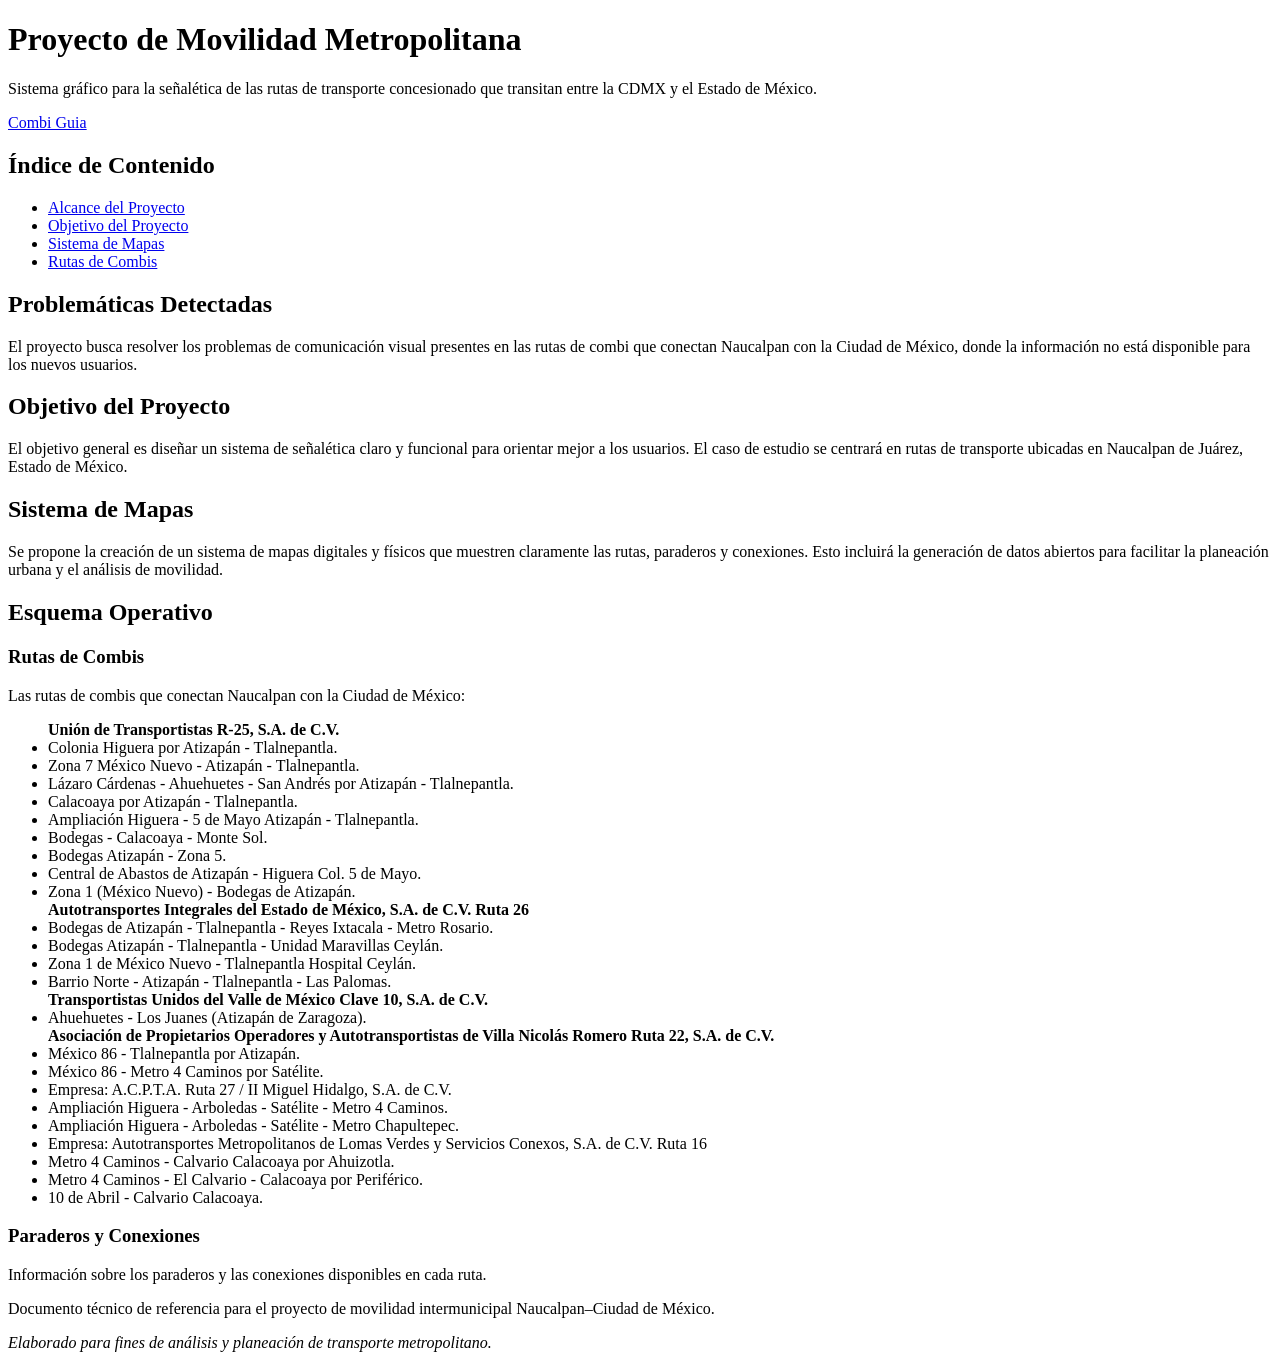
==== docs/index.html @ 599d8c14 "Refactor project documentation and update navigation - Removed old documentation file and created a " ====
<!DOCTYPE html>
<html lang="es">

<head>
    <meta charset="UTF-8">
    <title>Documentación del Proyecto de Movilidad CDMX - Rutas de Combis Naucalpan–Metro CDMX</title>
    <meta name="description"
        content="Documentación del proyecto de movilidad enfocado en las rutas de combis que conectan Naucalpan, Estado de México, con estaciones del Metro de la Ciudad de México.">
    <meta name="viewport" content="width=device-width, initial-scale=1.0">
    <meta charset="UTF-8">
    <meta name="viewport" content="width=device-width, initial-scale=1.0">
    <title>Movilidad CDMX - Documentación</title>
    <link rel="preconnect" href="https://fonts.googleapis.com">
    <link rel="preconnect" href="https://fonts.gstatic.com" crossorigin>
    <link
        href="https://fonts.googleapis.com/css2?family=Sansita:ital,wght@0,400;0,700;0,800;0,900;1,400;1,700;1,800;1,900&display=swap"
        rel="stylesheet">
    <link rel="preconnect" href="https://fonts.googleapis.com">
    <link rel="preconnect" href="https://fonts.gstatic.com" crossorigin>
    <link href="https://fonts.googleapis.com/css2?family=Bungee&display=swap" rel="stylesheet">
    <link rel="stylesheet" href="./css/docs.css">
</head>

<body>

    <header>
        <h1>Proyecto de Movilidad Metropolitana</h1>
        <p>
            Sistema gráfico para la señalética de las rutas de transporte concesionado 
            que transitan entre la CDMX y el Estado de México.
        </p>
            <nav>
                <a href="../index.html" class="primary-btn">Combi Guia</a>
            </nav>
    </header>


    <nav>
        <h2>Índice de Contenido</h2>
        <ul>
            <li><a href="#problemática">Alcance del Proyecto</a></li>
            <li><a href="#objetivo">Objetivo del Proyecto</a></li>
            <li><a href="#Sistema de mapas">Sistema de Mapas</a></li>
            <li><a href="#Rutas de Combis">Rutas de Combis</a></li>
        </ul>
    </nav>

    <main>

        <section id="problemática">
            <h2>Problemáticas Detectadas</h2>
            <p>El proyecto busca resolver los problemas de comunicación visual presentes en las rutas de combi 
                que conectan Naucalpan con la Ciudad de México, donde la información no está disponible para los nuevos usuarios.</p>
            
        </section>

        <article id="objetivo"> 
            <h2>Objetivo del Proyecto</h2>
            <p>El objetivo general es diseñar un sistema de señalética claro y funcional para orientar mejor a los usuarios. 
            El caso de estudio se centrará en rutas de transporte ubicadas en Naucalpan de Juárez, Estado de México.</p>
        </article>

        <article id="Sistema de mapas">
            <h2>Sistema de Mapas</h2>
            <p>
                Se propone la creación de un sistema de mapas digitales y físicos que muestren claramente las rutas, paraderos y conexiones. 
                Esto incluirá la generación de datos abiertos para facilitar la planeación urbana y el análisis de movilidad.
            </p>

        </article>

        <section id="Rutas de Combis">
            <h2>Esquema Operativo</h2>
            <article>
                <h3>Rutas de Combis</h3>
                <p>
                    Las rutas de combis que conectan Naucalpan con la Ciudad de México:
                </p>
                <ul>
                    <b>Unión de Transportistas R-25, S.A. de C.V.</b>
                    <li>Colonia Higuera por Atizapán - Tlalnepantla.</li>
                    <li>Zona 7 México Nuevo - Atizapán - Tlalnepantla.</li>
                    <li>Lázaro Cárdenas - Ahuehuetes - San Andrés por Atizapán - Tlalnepantla.</li>
                    <li>Calacoaya por Atizapán - Tlalnepantla.</li>
                    <li>Ampliación Higuera - 5 de Mayo Atizapán - Tlalnepantla.</li>
                    <li>Bodegas - Calacoaya - Monte Sol.</li>
                    <li>Bodegas Atizapán - Zona 5.</li>
                    <li>Central de Abastos de Atizapán - Higuera Col. 5 de Mayo.</li>
                    <li>Zona 1 (México Nuevo) - Bodegas de Atizapán.</li>
                    <b>Autotransportes Integrales del Estado de México, S.A. de C.V. Ruta 26</b>
                    <li>Bodegas de Atizapán - Tlalnepantla - Reyes Ixtacala - Metro Rosario.</li>
                    <li>Bodegas Atizapán - Tlalnepantla - Unidad Maravillas Ceylán.</li>
                    <li>Zona 1 de México Nuevo - Tlalnepantla Hospital Ceylán.</li>
                    <li>Barrio Norte - Atizapán - Tlalnepantla - Las Palomas.</li>
                    <b>Transportistas Unidos del Valle de México Clave 10, S.A. de C.V.</b>
                    <li>Ahuehuetes - Los Juanes (Atizapán de Zaragoza).</li>
                    <b>Asociación de Propietarios Operadores y Autotransportistas de Villa Nicolás Romero Ruta 22, S.A. de C.V.</b>
                    <li>México 86 - Tlalnepantla por Atizapán.</li>
                    <li>México 86 - Metro 4 Caminos por Satélite.</li>
                    <li>Empresa: A.C.P.T.A. Ruta 27 / II Miguel Hidalgo, S.A. de C.V.</li>
                    <li>Ampliación Higuera - Arboledas - Satélite - Metro 4 Caminos.</li>
                    <li>Ampliación Higuera - Arboledas - Satélite - Metro Chapultepec.</li>
                    <li>Empresa: Autotransportes Metropolitanos de Lomas Verdes y Servicios Conexos, S.A. de C.V. Ruta 16</li>
                    <li>Metro 4 Caminos - Calvario Calacoaya por Ahuizotla.</li>
                    <li>Metro 4 Caminos - El Calvario - Calacoaya por Periférico.</li>
                    <li>10 de Abril - Calvario Calacoaya.</li>
                </ul>
            </article>
            <article>
                <h3>Paraderos y Conexiones</h3>
                <p>
                    Información sobre los paraderos y las conexiones disponibles en cada ruta.
                </p>
            </article>
        </section>
    </main>

    <footer>
        <p>
            Documento técnico de referencia para el proyecto de movilidad intermunicipal
            Naucalpan–Ciudad de México.
        </p>
        <address>
            Elaborado para fines de análisis y planeación de transporte metropolitano.
        </address>
    </footer>

</body>

</html>
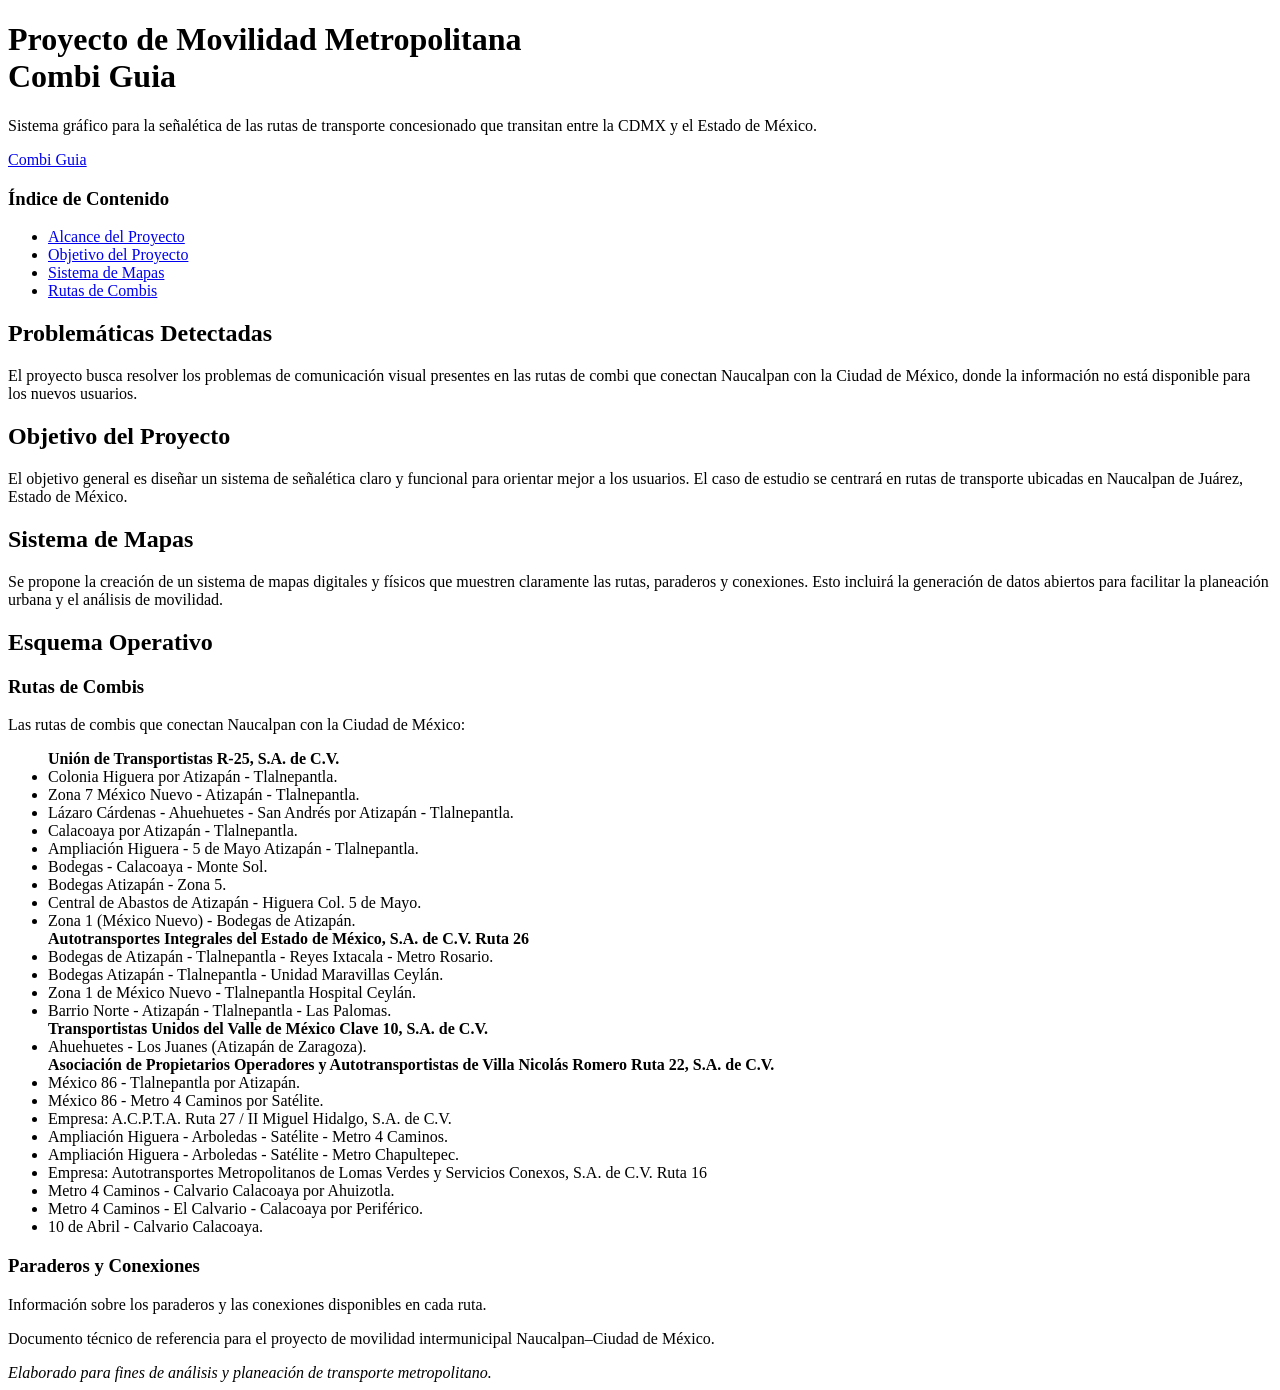
==== commit 064510d9: "Refactor styles and update route data - Changed text color variable from --text-color to --title-col" ====
--- a/docs/index.html
+++ b/docs/index.html
@@ -24,7 +24,8 @@
 <body>
 
     <header>
-        <h1>Proyecto de Movilidad Metropolitana</h1>
+        <h1>Proyecto de Movilidad Metropolitana <br>Combi Guia </h1>
+        <H2></H2>
         <p>
             Sistema gráfico para la señalética de las rutas de transporte concesionado 
             que transitan entre la CDMX y el Estado de México.
@@ -36,7 +37,7 @@
 
 
     <nav>
-        <h2>Índice de Contenido</h2>
+        <h3>Índice de Contenido</h3>
         <ul>
             <li><a href="#problemática">Alcance del Proyecto</a></li>
             <li><a href="#objetivo">Objetivo del Proyecto</a></li>
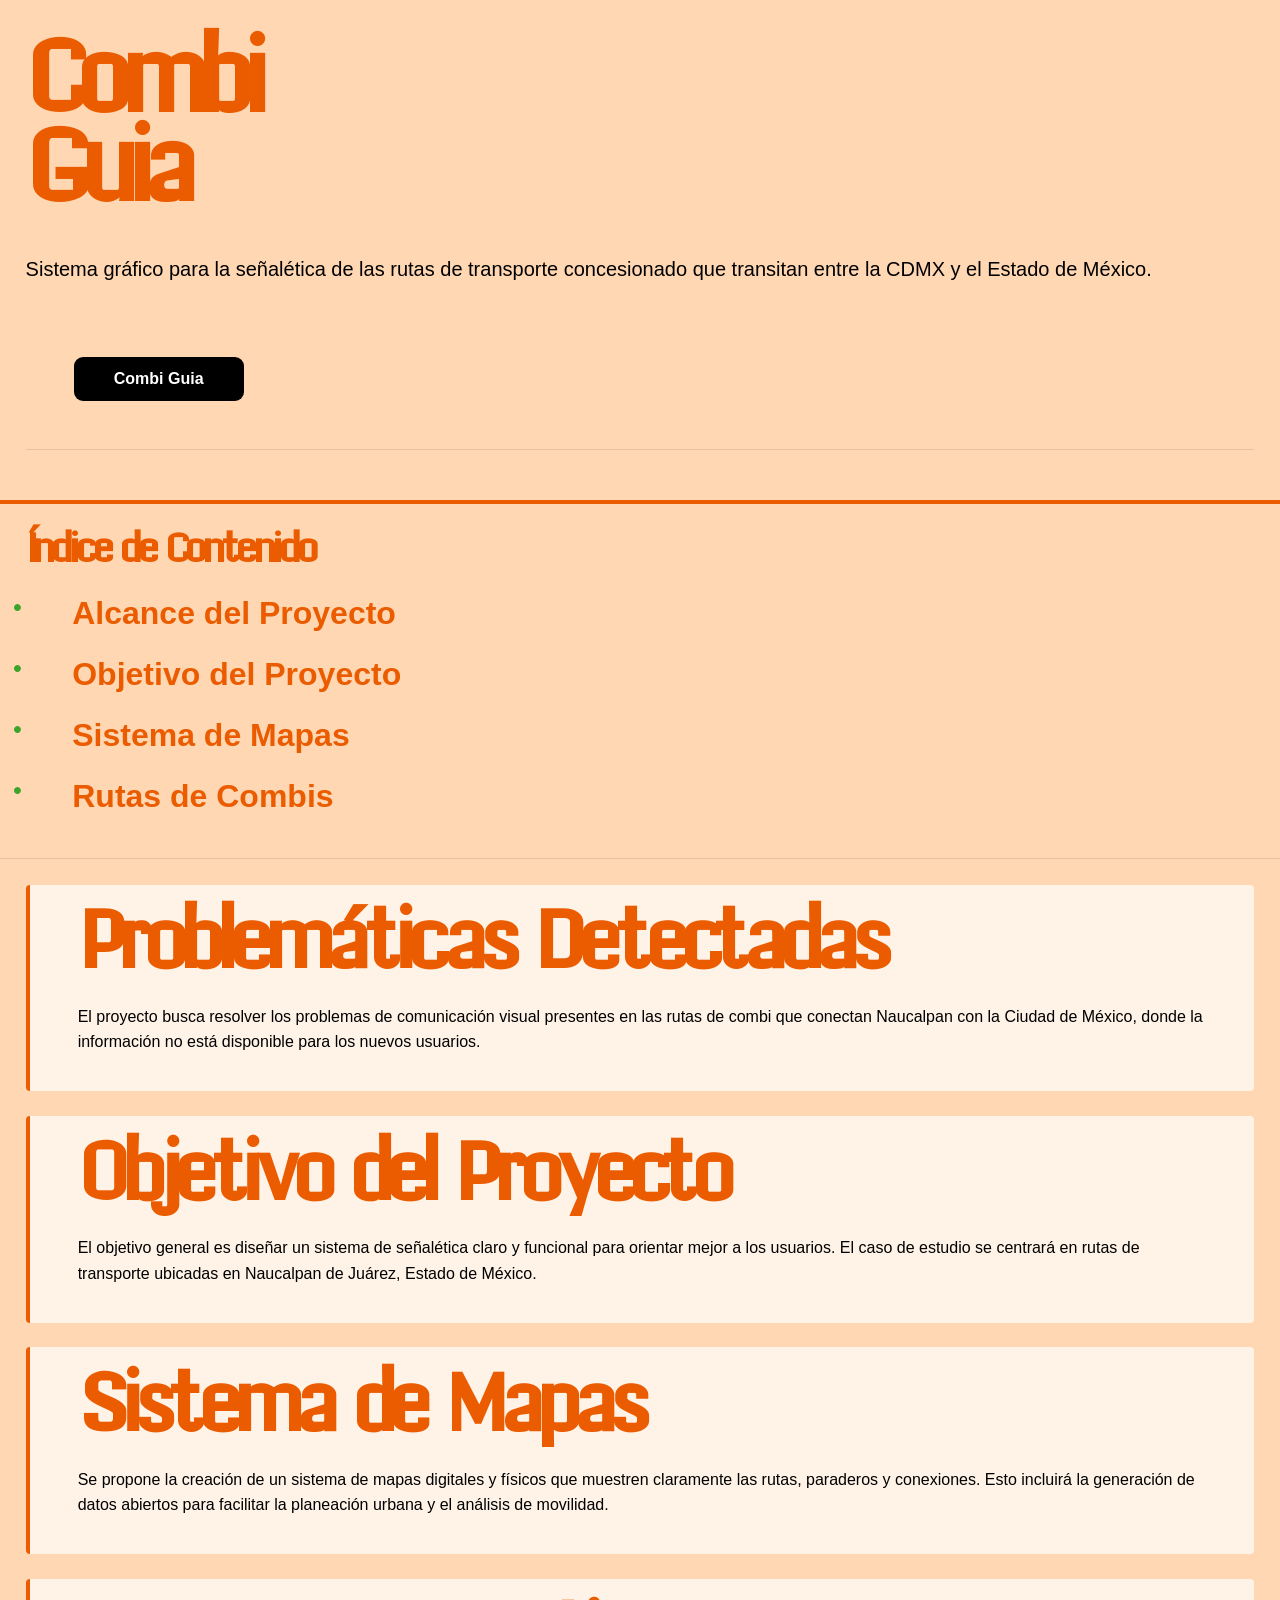
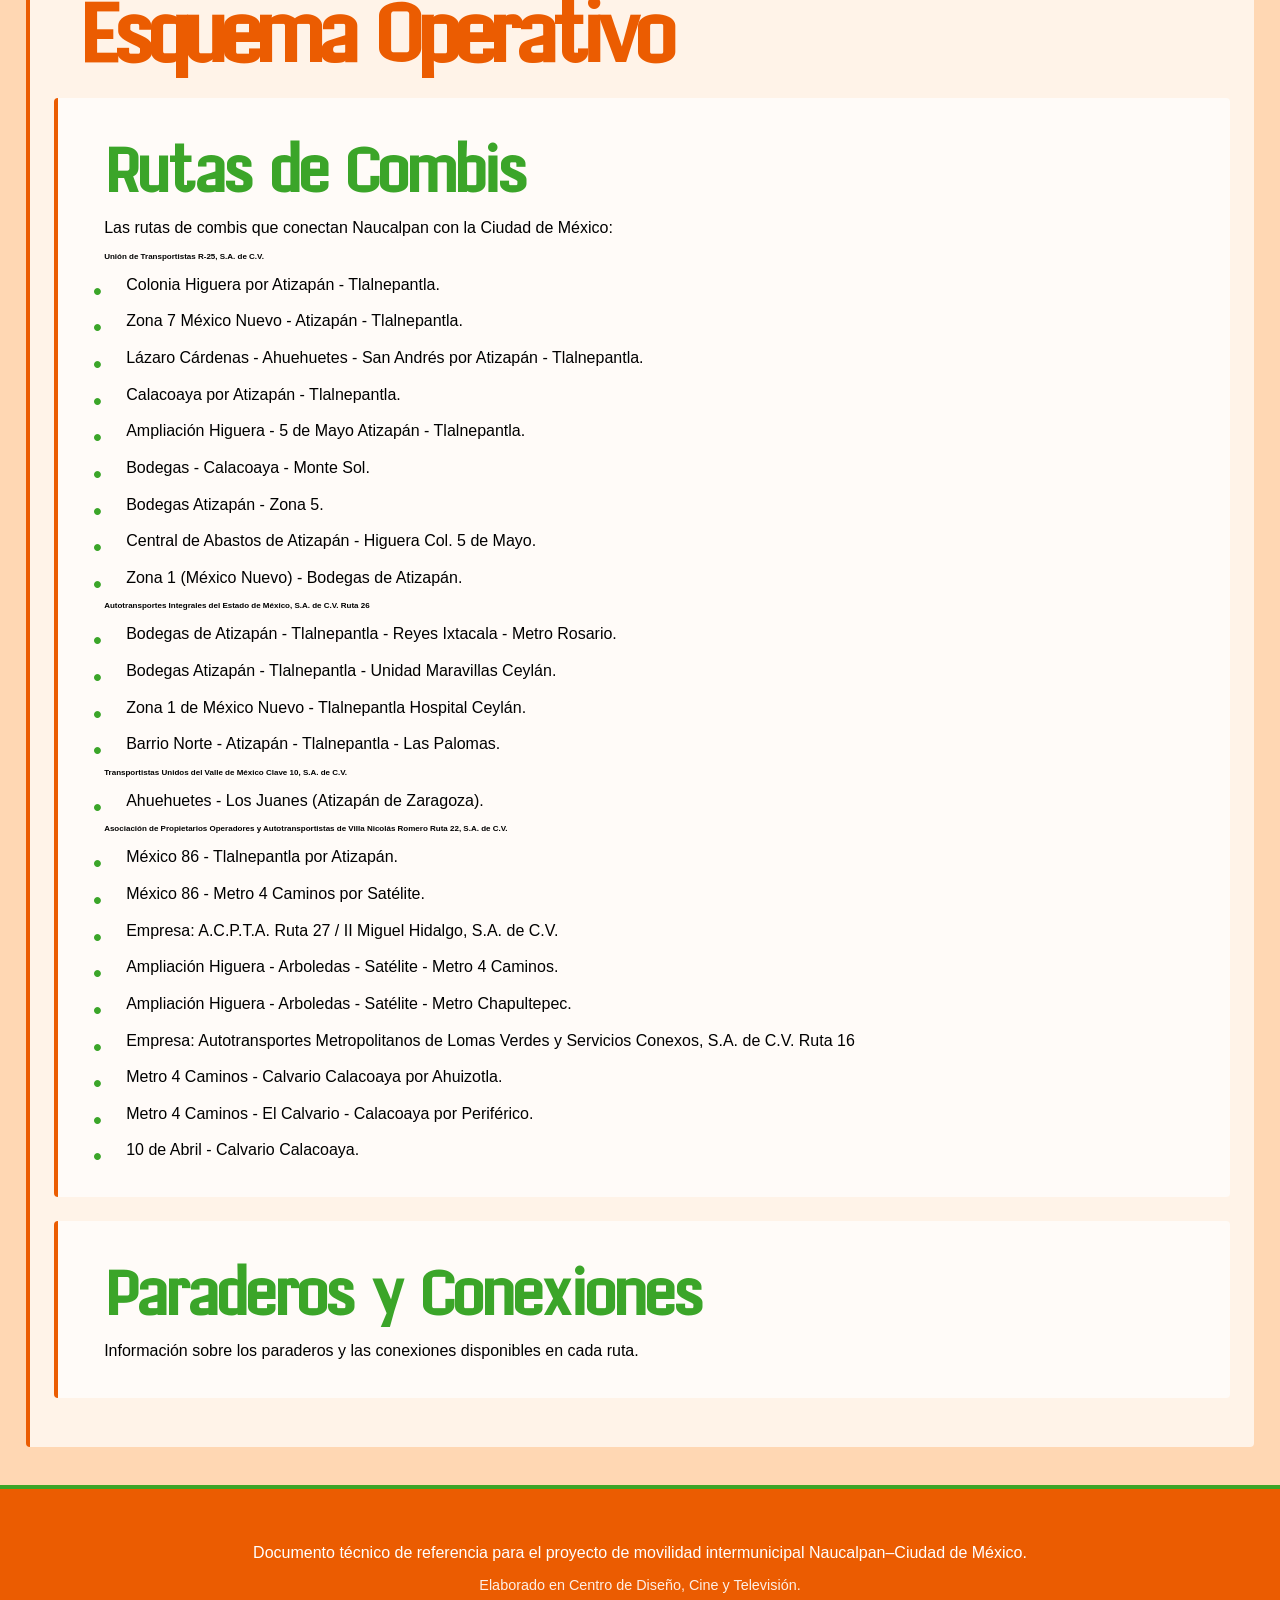
==== commit 43965e05: "fix: Update file paths in index.html and docs.css for correct resource linking" ====
--- a/docs/index.html
+++ b/docs/index.html
@@ -18,13 +18,13 @@
     <link rel="preconnect" href="https://fonts.googleapis.com">
     <link rel="preconnect" href="https://fonts.gstatic.com" crossorigin>
     <link href="https://fonts.googleapis.com/css2?family=Bungee&display=swap" rel="stylesheet">
-    <link rel="stylesheet" href="./css/docs.css">
+    <link rel="stylesheet" href="../css/docs.css">
 </head>
 
 <body>
 
     <header>
-        <h1>Proyecto de Movilidad Metropolitana <br>Combi Guia </h1>
+        <h1> Combi Guia </h1>
         <H2></H2>
         <p>
             Sistema gráfico para la señalética de las rutas de transporte concesionado 
@@ -122,7 +122,7 @@
             Naucalpan–Ciudad de México.
         </p>
         <address>
-            Elaborado para fines de análisis y planeación de transporte metropolitano.
+            Elaborado en Centro de Diseño, Cine y Televisión.
         </address>
     </footer>
 
--- a/css/docs.css
+++ b/css/docs.css
@@ -0,0 +1,250 @@
+@font-face {
+    font-family: 'Combi Sans';
+    src: url('../css/CombiSans-Regular.woff2') format('woff2'),
+        url('../css/CombiSans-Regular.woff') format('woff');
+    font-weight: normal;
+    font-style: normal;
+    font-display: swap;
+}
+
+:root {
+    --text-color: rgb(0, 0, 0);
+    --accent-color: rgb(59, 165, 41);
+    --background-color: rgb(255, 215, 179);
+    --title-color: rgb(235, 92, 1);
+    --tittle-font: 'Combi Sans', sans-serif;
+    --body-font: "Helvetica Neue", Helvetica, Arial, sans-serif;
+    --sidebar-bg: rgb(255, 255, 255);
+}
+
+*, *::before, *::after {
+    box-sizing: border-box;
+}
+
+html {
+    font-size: 50%;
+    scroll-behavior: smooth;
+    background-color: var(--background-color);
+    margin: 0;
+    padding: 0;
+}
+
+body {
+    margin: 0;
+    padding: 0;
+    font-family: var(--body-font);
+    color: var(--text-color);
+}
+
+/* Headings */
+h1 {
+    margin: 2% 0 0 2%;
+    color: var(--title-color);
+    font-family: var(--tittle-font);
+    font-size: 100px;
+    font-style: normal;
+    font-weight: 700;
+    line-height: 89%;
+    letter-spacing: -10.4px;
+    display: block;
+    width: min-content;
+}
+
+h2 {
+    color: var(--title-color);
+    font-family: var(--tittle-font);
+    font-size: 80px;
+    font-weight: 700;
+    line-height: 89%;
+    letter-spacing: -8px;
+    margin: 3% 0 2% 2%;
+}
+
+h3 {
+    color: var(--title-color);
+    font-family: var(--tittle-font);
+    font-size: 60px;
+    font-weight: 700;
+    line-height: 100%;
+    letter-spacing: -4px;
+    margin: 2% 0 1% 2%;
+}
+
+h4, h5, h6 {
+    color: var(--title-color);
+    font-family: var(--tittle-font);
+    font-weight: 700;
+    margin: 1.5% 0 1% 2%;
+}
+
+p, li {
+    font-family: var(--body-font);
+    font-size: 2em;
+    line-height: 1.6;
+    margin: 1% 2%;
+    color: var(--text-color);
+}
+
+/* Botón Primario */
+.primary-btn {
+    background-color: rgb(0, 0, 0);
+    color: rgb(255, 255, 255);
+    padding: 0.8em 2.5em;
+    border-radius: 9px;
+    text-decoration: none;
+    font-family: var(--body-font);
+    font-weight: bold;
+    font-size: 2em;
+    display: inline-block;
+    transition: color 0.3s ease;
+    margin: 2% 0 2% 2%;
+    border: none;
+    cursor: pointer;
+}
+
+.primary-btn:hover {
+    color: var(--title-color);
+}
+
+/* Header */
+header {
+    background-color: var(--background-color);
+    padding: 2% 2%;
+    border-bottom: 4px solid var(--title-color);
+}
+
+header h1 {
+    margin: 1% 0 1% 0;
+}
+
+header p {
+    font-size: 2.5em;
+    margin: 1% 0;
+    color: var(--text-color);
+}
+
+header nav {
+    display: flex;
+    gap: 2%;
+    margin-top: 2%;
+}
+
+/* Navigation */
+nav {
+   
+    padding: 2% 2%;
+    border-bottom: 1px solid rgba(0, 0, 0, 0.1);
+    margin-bottom: 2%;
+}
+
+nav h3 {
+    margin: 0 0 1.5% 0;
+    font-size: 40px;
+}
+
+nav ul {
+    list-style: none;
+    padding: 0;
+    margin: 0;
+}
+
+nav ul li {
+    margin: 0.8% 0;
+}
+
+nav ul li a {
+    color: var(--title-color);
+    text-decoration: none;
+    font-family: var(--body-font);
+    font-size: 2em;
+    font-weight: 600;
+    transition: color 0.3s ease;
+    border-left: 4px solid transparent;
+    padding-left: 1.5%;
+    display: block;
+}
+
+nav ul li a:hover {
+    color: var(--accent-color);
+    border-left-color: var(--accent-color);
+}
+
+/* Main Content */
+main {
+    max-width: 100%;
+    padding: 0 2%;
+    margin-bottom: 3%;
+}
+
+section, article {
+    background-color: rgba(255, 255, 255, 0.7);
+    padding: 2% 2%;
+    margin-bottom: 2%;
+    border-left: 4px solid var(--title-color);
+    border-radius: 4px;
+}
+
+section h2, article h2 {
+    margin-top: 0;
+}
+
+section h3, article h3 {
+    color: var(--accent-color);
+    margin-top: 2%;
+    margin-bottom: 1%;
+}
+
+ul {
+    list-style: none;
+    padding-left: 2%;
+}
+
+ul li {
+    margin: 1% 0;
+    padding-left: 2%;
+    position: relative;
+}
+
+ul li::before {
+    content: "•";
+    color: var(--accent-color);
+    font-weight: bold;
+    font-size: 1.5em;
+    position: absolute;
+    left: -1%;
+}
+
+ul li b {
+    color: var(--title-color);
+    font-family: var(--tittle-font);
+    font-weight: 700;
+}
+
+/* Footer */
+footer {
+    background-color: var(--title-color);
+    color: rgb(255, 255, 255);
+    padding: 3% 2%;
+    text-align: center;
+    margin-top: 3%;
+    border-top: 4px solid var(--accent-color);
+}
+
+footer p {
+    margin: 1% 0;
+    font-size: 2em;
+    color: rgb(255, 255, 255);
+}
+
+footer address {
+    font-family: var(--body-font);
+    font-size: 1.8em;
+    color: rgba(255, 255, 255, 0.9);
+    font-style: normal;
+}
+
+#body-ul b {
+    color: var(--title-color);
+    font-family: var(--tittle-font);
+    font-size: 500em;
+}
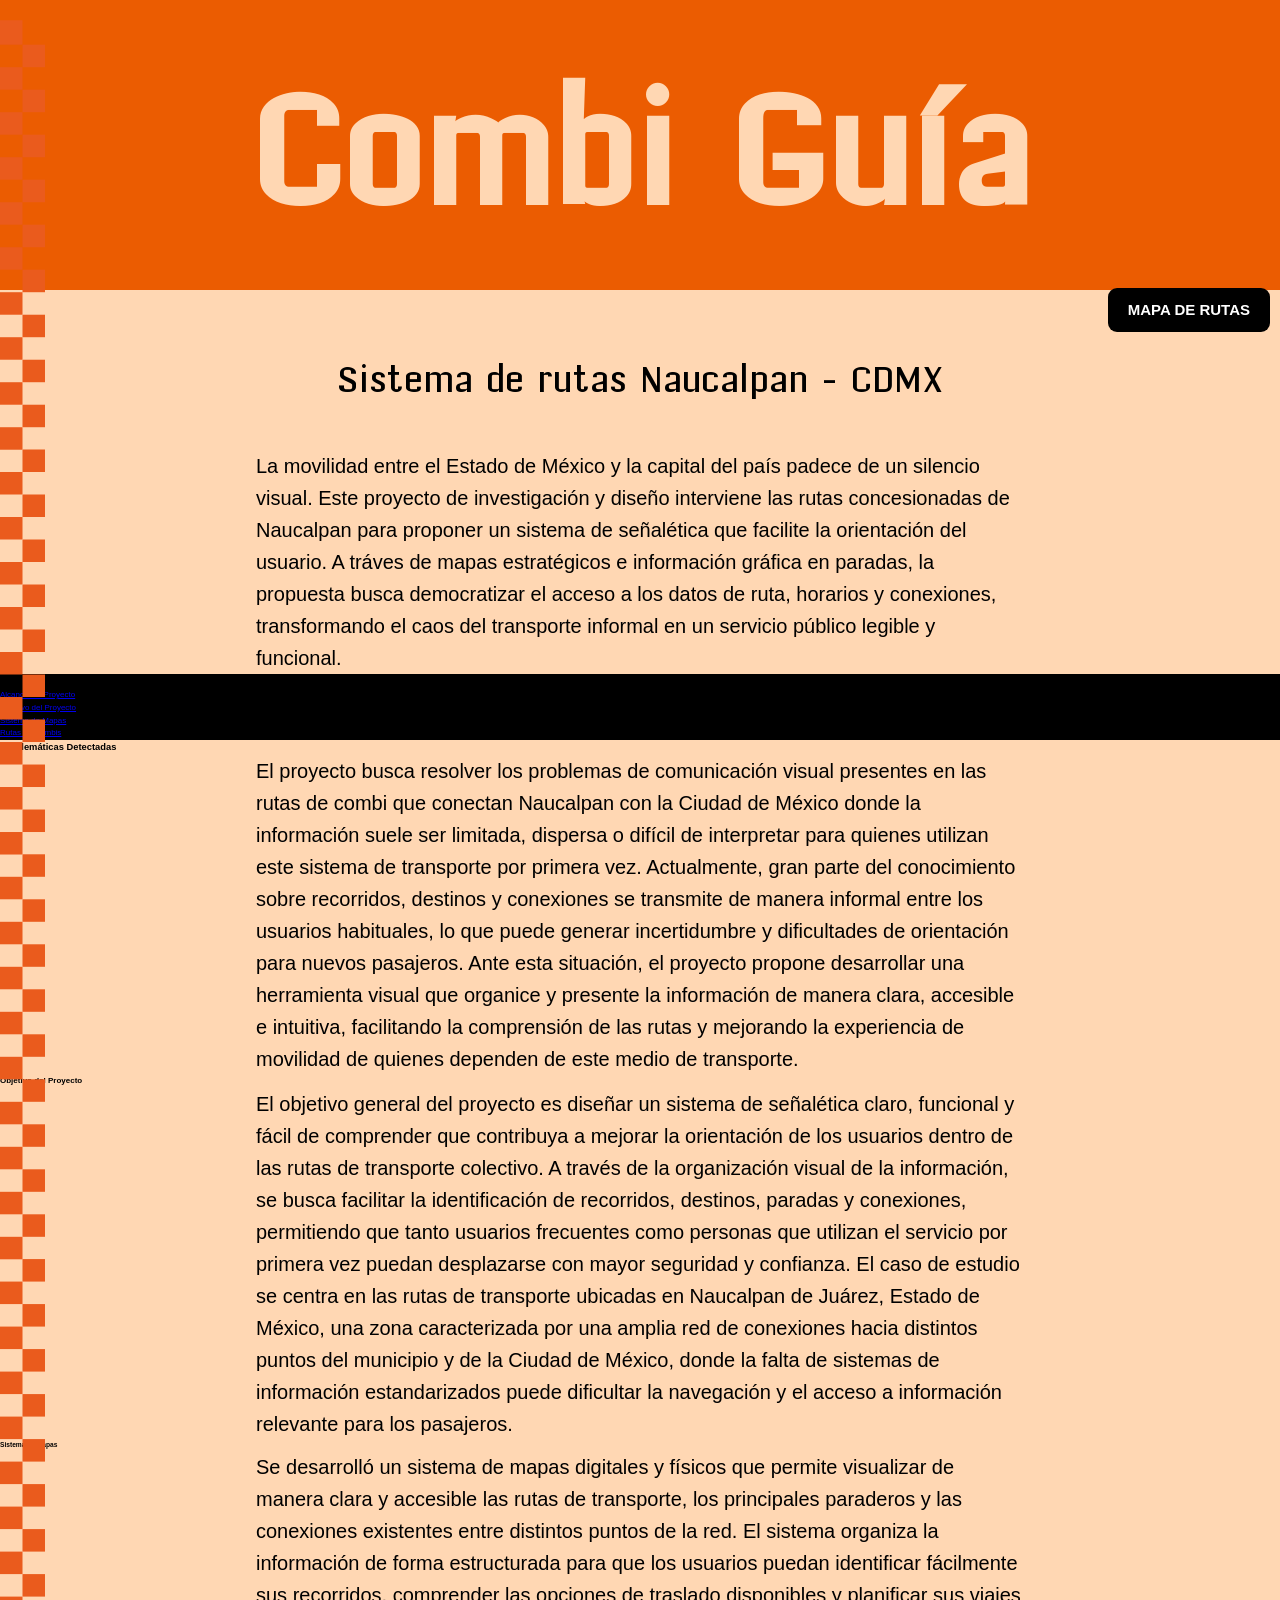
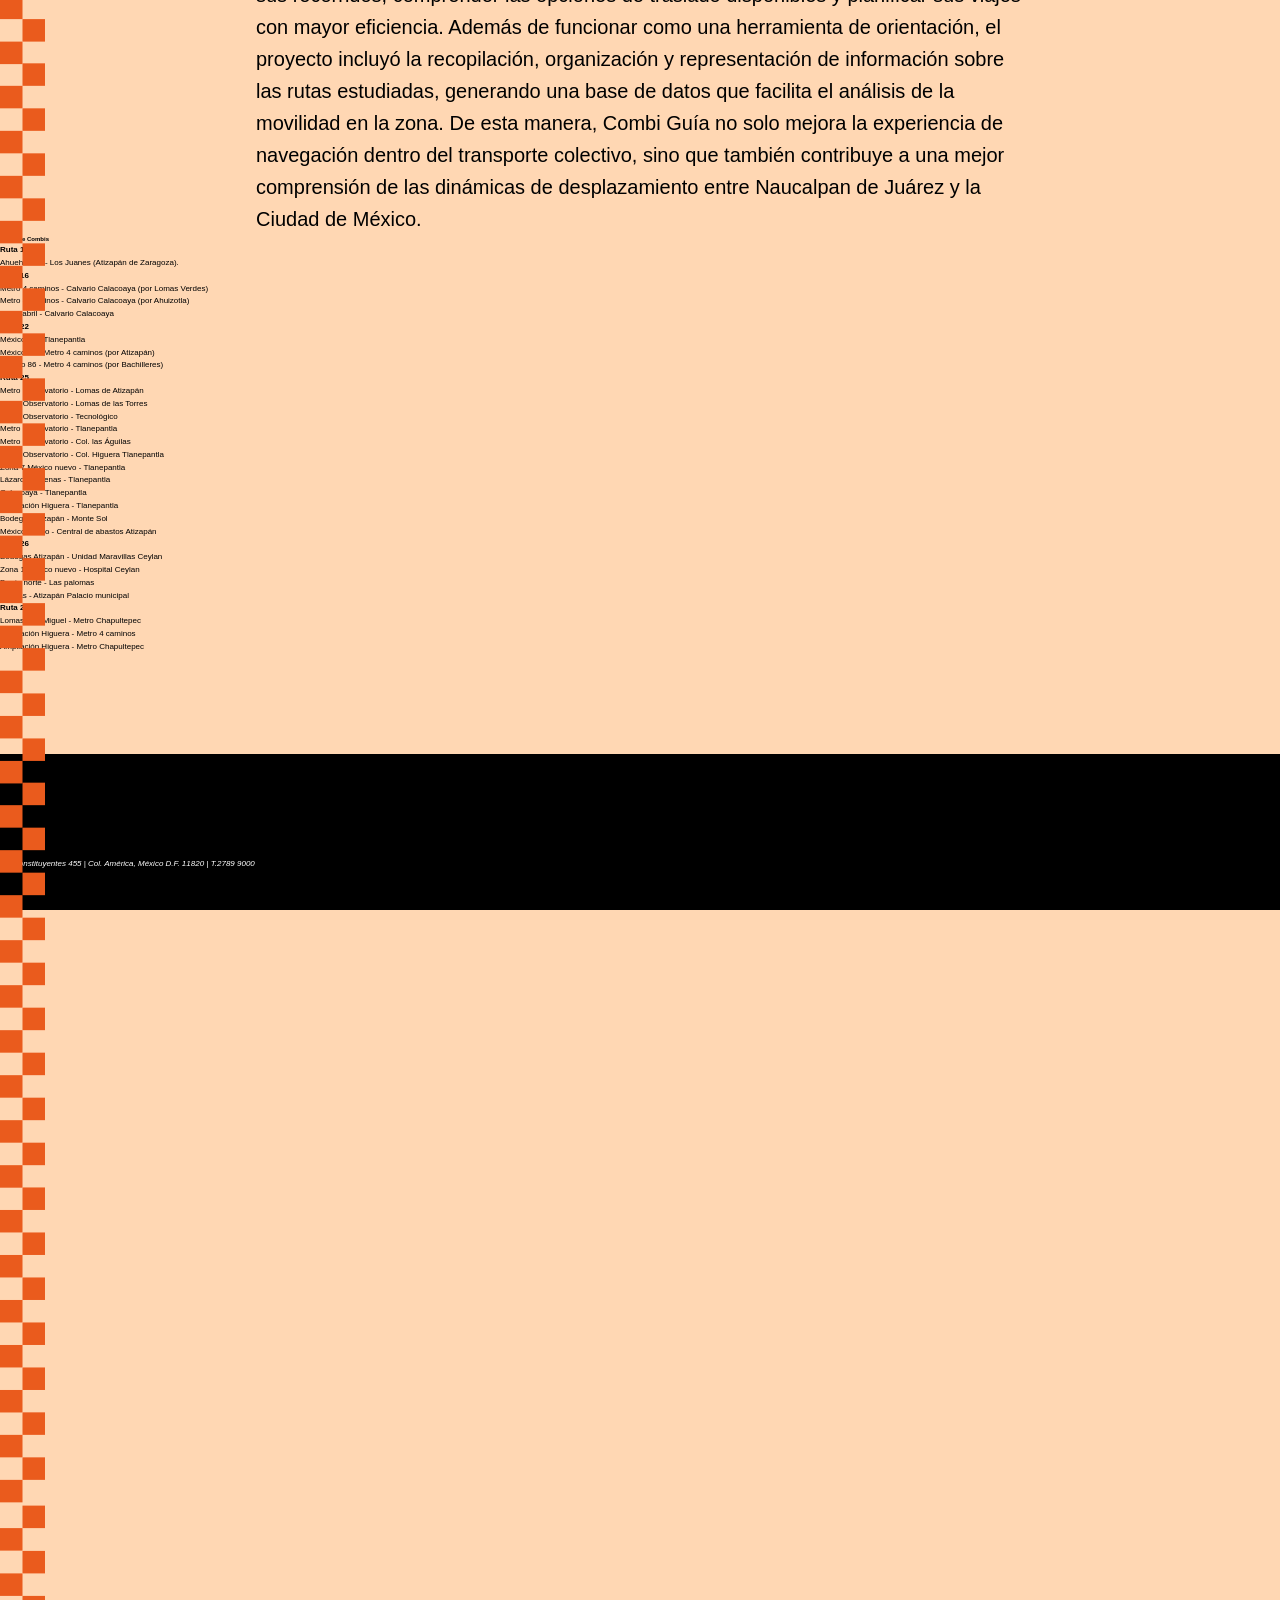
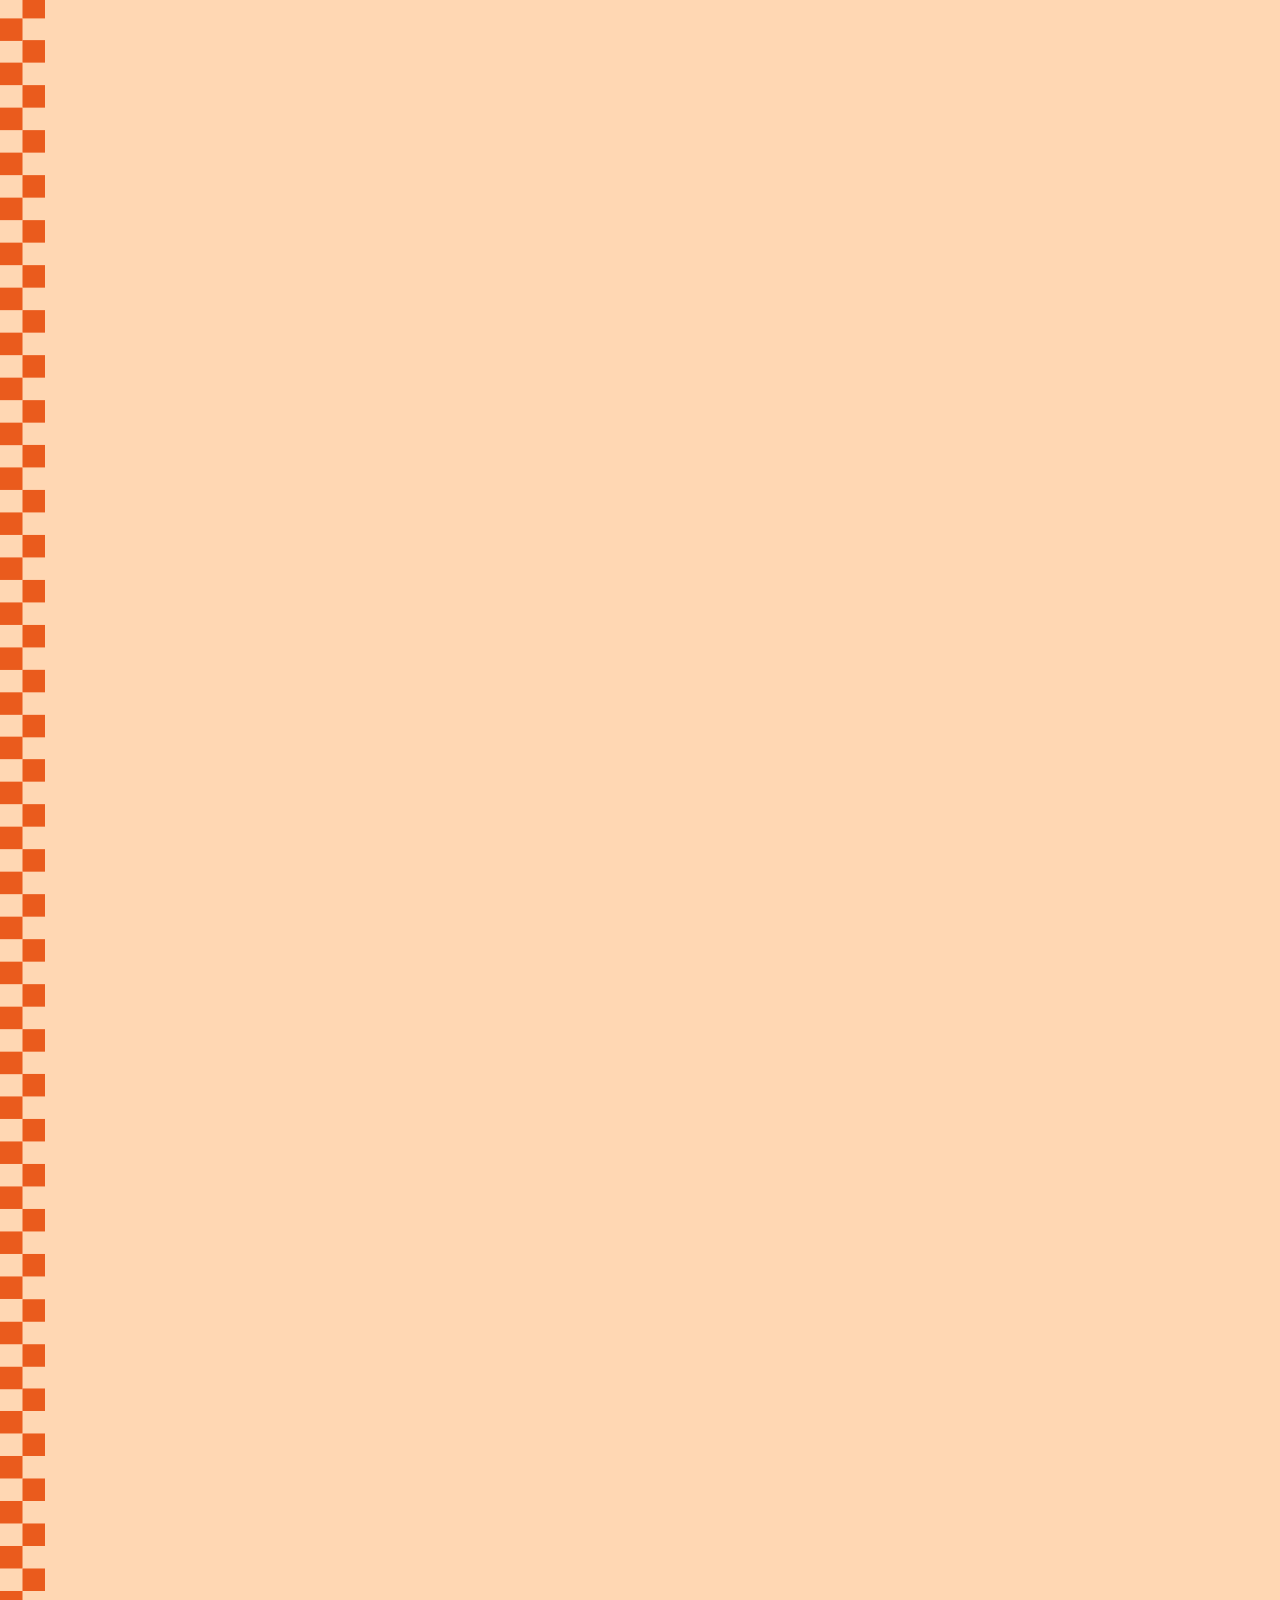
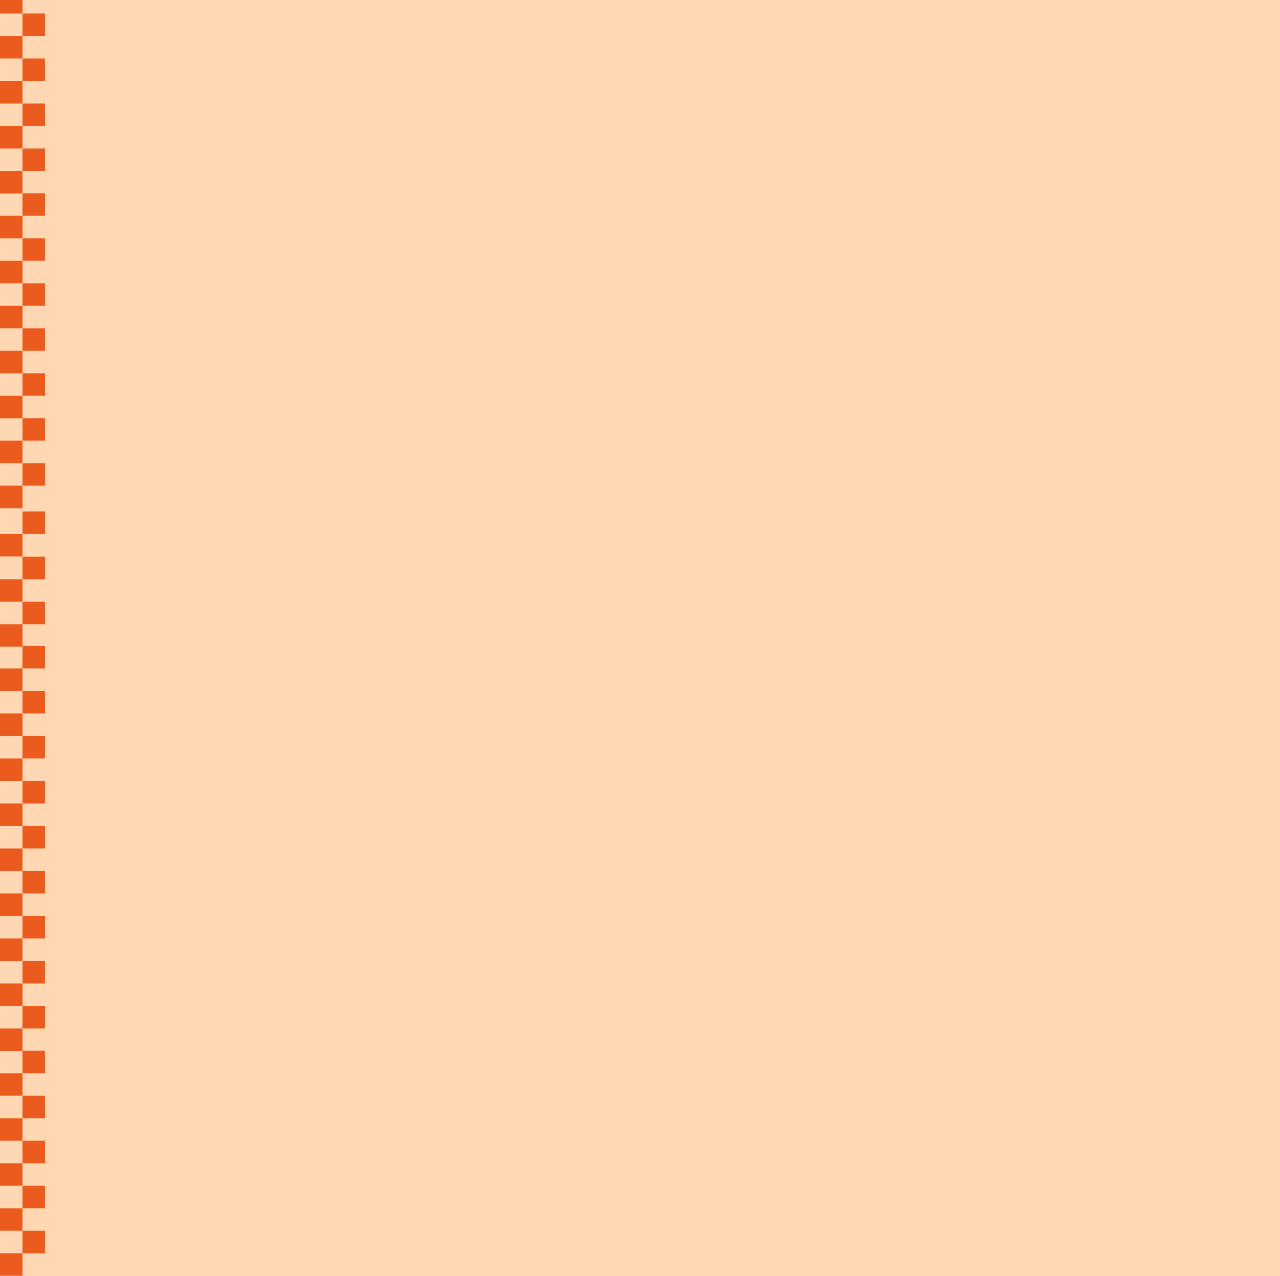
==== commit a01c9311: "Add new SVG resource and update .DS_Store file - Introduced a new SVG file named Recurso.svg contain" ====
--- a/docs/index.html
+++ b/docs/index.html
@@ -22,107 +22,117 @@
 </head>
 
 <body>
-
+  <img src="../img/Recurso.svg" alt="Cuadros" width="45">
     <header>
-        <h1> Combi Guia </h1>
-        <H2></H2>
-        <p>
-            Sistema gráfico para la señalética de las rutas de transporte concesionado 
-            que transitan entre la CDMX y el Estado de México.
-        </p>
+        <h1> Combi Guía </h1>
             <nav>
-                <a href="../index.html" class="primary-btn">Combi Guia</a>
+                <a href="../index.html" class="primary-btn">MAPA DE RUTAS</a>
             </nav>
     </header>
 
+    <section>
+        <h2>Sistema de rutas Naucalpan - CDMX</h2>
+        <p>
+        La movilidad entre el Estado de México y la capital del país padece de un silencio visual. Este proyecto de investigación y diseño interviene las rutas concesionadas de Naucalpan para proponer un sistema de señalética que facilite la orientación del usuario. A tráves de mapas estratégicos e información gráfica en paradas, la propuesta busca democratizar el acceso a los datos de ruta, horarios y conexiones, transformando el caos del transporte informal en un servicio público legible y funcional. </p>
+    </section>
 
-    <nav>
-        <h3>Índice de Contenido</h3>
+    <div id="main content"> 
+      <nav>
+        <h3>Índice</h3>
         <ul>
             <li><a href="#problemática">Alcance del Proyecto</a></li>
             <li><a href="#objetivo">Objetivo del Proyecto</a></li>
             <li><a href="#Sistema de mapas">Sistema de Mapas</a></li>
             <li><a href="#Rutas de Combis">Rutas de Combis</a></li>
         </ul>
-    </nav>
+      </nav>
+    </div>
+    
 
     <main>
 
         <section id="problemática">
-            <h2>Problemáticas Detectadas</h2>
-            <p>El proyecto busca resolver los problemas de comunicación visual presentes en las rutas de combi 
-                que conectan Naucalpan con la Ciudad de México, donde la información no está disponible para los nuevos usuarios.</p>
+            <h3>Problemáticas Detectadas</h3>
+            <p>El proyecto busca resolver los problemas de comunicación visual presentes en las rutas de combi que conectan Naucalpan con la Ciudad de México
+                 donde la información suele ser limitada, dispersa o difícil de interpretar para quienes utilizan este sistema de transporte por primera vez. 
+                 Actualmente, gran parte del conocimiento sobre recorridos, destinos y conexiones se transmite de manera informal entre los usuarios habituales,
+                 lo que puede generar incertidumbre y dificultades de orientación para nuevos pasajeros. Ante esta situación, el proyecto propone desarrollar
+                 una herramienta visual que organice y presente la información de manera clara, accesible e intuitiva, facilitando la comprensión de las rutas 
+                 y mejorando la experiencia de movilidad de quienes dependen de este medio de transporte.</p>
             
         </section>
 
         <article id="objetivo"> 
-            <h2>Objetivo del Proyecto</h2>
-            <p>El objetivo general es diseñar un sistema de señalética claro y funcional para orientar mejor a los usuarios. 
-            El caso de estudio se centrará en rutas de transporte ubicadas en Naucalpan de Juárez, Estado de México.</p>
+            <h4>Objetivo del Proyecto</h4>
+            <p>El objetivo general del proyecto es diseñar un sistema de señalética claro, funcional y fácil de comprender que contribuya a mejorar la orientación 
+                de los usuarios dentro de las rutas de transporte colectivo. A través de la organización visual de la información, se busca facilitar la identificación 
+                de recorridos, destinos, paradas y conexiones, permitiendo que tanto usuarios frecuentes como personas que utilizan el servicio por primera vez puedan 
+                desplazarse con mayor seguridad y confianza. El caso de estudio se centra en las rutas de transporte ubicadas en Naucalpan de Juárez, Estado de México, 
+                una zona caracterizada por una amplia red de conexiones hacia distintos puntos del municipio y de la Ciudad de México, donde la falta de sistemas 
+                de información estandarizados puede dificultar la navegación y el acceso a información relevante para los pasajeros.</p>
         </article>
 
         <article id="Sistema de mapas">
-            <h2>Sistema de Mapas</h2>
+            <h5>Sistema de Mapas</h5>
             <p>
-                Se propone la creación de un sistema de mapas digitales y físicos que muestren claramente las rutas, paraderos y conexiones. 
-                Esto incluirá la generación de datos abiertos para facilitar la planeación urbana y el análisis de movilidad.
-            </p>
+                Se desarrolló un sistema de mapas digitales y físicos que permite visualizar de manera clara y accesible las rutas de transporte, los principales paraderos 
+                y las conexiones existentes entre distintos puntos de la red. El sistema organiza la información de forma estructurada para que los usuarios puedan identificar 
+                fácilmente sus recorridos, comprender las opciones de traslado disponibles y planificar sus viajes con mayor eficiencia. Además de funcionar como una herramienta 
+                de orientación, el proyecto incluyó la recopilación, organización y representación de información sobre las rutas estudiadas, generando una base de datos que 
+                facilita el análisis de la movilidad en la zona. De esta manera, Combi Guía no solo mejora la experiencia de navegación dentro del transporte colectivo, sino 
+                que también contribuye a una mejor comprensión de las dinámicas de desplazamiento entre Naucalpan de Juárez y la Ciudad de México.
 
         </article>
 
         <section id="Rutas de Combis">
-            <h2>Esquema Operativo</h2>
             <article>
-                <h3>Rutas de Combis</h3>
-                <p>
-                    Las rutas de combis que conectan Naucalpan con la Ciudad de México:
-                </p>
+                <h6>Rutas de Combis</h6>
                 <ul>
-                    <b>Unión de Transportistas R-25, S.A. de C.V.</b>
-                    <li>Colonia Higuera por Atizapán - Tlalnepantla.</li>
-                    <li>Zona 7 México Nuevo - Atizapán - Tlalnepantla.</li>
-                    <li>Lázaro Cárdenas - Ahuehuetes - San Andrés por Atizapán - Tlalnepantla.</li>
-                    <li>Calacoaya por Atizapán - Tlalnepantla.</li>
-                    <li>Ampliación Higuera - 5 de Mayo Atizapán - Tlalnepantla.</li>
-                    <li>Bodegas - Calacoaya - Monte Sol.</li>
-                    <li>Bodegas Atizapán - Zona 5.</li>
-                    <li>Central de Abastos de Atizapán - Higuera Col. 5 de Mayo.</li>
-                    <li>Zona 1 (México Nuevo) - Bodegas de Atizapán.</li>
-                    <b>Autotransportes Integrales del Estado de México, S.A. de C.V. Ruta 26</b>
-                    <li>Bodegas de Atizapán - Tlalnepantla - Reyes Ixtacala - Metro Rosario.</li>
-                    <li>Bodegas Atizapán - Tlalnepantla - Unidad Maravillas Ceylán.</li>
-                    <li>Zona 1 de México Nuevo - Tlalnepantla Hospital Ceylán.</li>
-                    <li>Barrio Norte - Atizapán - Tlalnepantla - Las Palomas.</li>
-                    <b>Transportistas Unidos del Valle de México Clave 10, S.A. de C.V.</b>
-                    <li>Ahuehuetes - Los Juanes (Atizapán de Zaragoza).</li>
-                    <b>Asociación de Propietarios Operadores y Autotransportistas de Villa Nicolás Romero Ruta 22, S.A. de C.V.</b>
-                    <li>México 86 - Tlalnepantla por Atizapán.</li>
-                    <li>México 86 - Metro 4 Caminos por Satélite.</li>
-                    <li>Empresa: A.C.P.T.A. Ruta 27 / II Miguel Hidalgo, S.A. de C.V.</li>
-                    <li>Ampliación Higuera - Arboledas - Satélite - Metro 4 Caminos.</li>
-                    <li>Ampliación Higuera - Arboledas - Satélite - Metro Chapultepec.</li>
-                    <li>Empresa: Autotransportes Metropolitanos de Lomas Verdes y Servicios Conexos, S.A. de C.V. Ruta 16</li>
-                    <li>Metro 4 Caminos - Calvario Calacoaya por Ahuizotla.</li>
-                    <li>Metro 4 Caminos - El Calvario - Calacoaya por Periférico.</li>
-                    <li>10 de Abril - Calvario Calacoaya.</li>
+                    <b>Ruta 10</b>
+                   <li>Ahuehuetes - Los Juanes (Atizapán de Zaragoza).</li>
+                   <b>Ruta 16</b>
+                   <li>Metro 4 caminos - Calvario Calacoaya (por Lomas Verdes)</li>
+                   <li>Metro 4 caminos - Calvario Calacoaya (por Ahuizotla)</li>
+                   <li>10 de abril - Calvario Calacoaya</li>
+                   <b>Ruta 22</b>
+                   <li>México 86 - 	Tlanepantla</li>
+                   <li>México 86 - 	Metro 4 caminos (por Atizapán)</li>
+                   <li>México 86 - 	Metro 4 caminos (por Bachilleres)</li>
+                   <b>Ruta 25</b>
+                   <li>Metro Observatorio - Lomas de Atizapán</li>
+                   <li>Metro Observatorio - Lomas de las Torres</li>
+                   <li>Metro Observatorio - Tecnológico</li>
+                   <li>Metro Obvervatorio - Tlanepantla</li>
+                    <li>Metro Observatorio - Col. las Águilas</li>
+                    <li>Metro Observatorio - Col. Higuera Tlanepantla</li>
+                    <li>Zona 7 México nuevo	- Tlanepantla</li>
+                    <li>Lázaro Cárdenas - Tlanepantla</li>
+                    <li>Calacoaya - Tlanepantla</li>
+                    <li>Ampliación Higuera - Tlanepantla</li>
+                    <li>Bodegas Atizapán - Monte Sol</li>
+                    <li>México nuevo - Central de abastos Atizapán</li>
+                    <b>Ruta 26</b>
+                    <li>Bodegas Atizapán - Unidad Maravillas Ceylan</li>
+                    <li>Zona 1 México nuevo - Hospital Ceylan</li>
+                    <li>Barrio norte - Las palomas</li>
+                    <li>Peñitas - Atizapán Palacio municipal</li>
+                    <b>Ruta 27</b>
+                    <li>Lomas San Miguel - Metro Chapultepec</li>
+                    <li>Ampliación Higuera - Metro 4 caminos</li>
+                    <li>Ampliación Higuera - Metro Chapultepec</li>
                 </ul>
-            </article>
-            <article>
-                <h3>Paraderos y Conexiones</h3>
-                <p>
-                    Información sobre los paraderos y las conexiones disponibles en cada ruta.
-                </p>
             </article>
         </section>
     </main>
 
     <footer>
         <p>
-            Documento técnico de referencia para el proyecto de movilidad intermunicipal
-            Naucalpan–Ciudad de México.
+            Elaborado por Cristina Renovales y Diego Hernández 
+            en Centro de Diseño, Cine y Televisión.
         </p>
         <address>
-            Elaborado en Centro de Diseño, Cine y Televisión.
+            Av. Constituyentes 455 | Col. América,
+            México D.F. 11820 | T.2789 9000
         </address>
     </footer>
 
--- a/css/docs.css
+++ b/css/docs.css
@@ -12,7 +12,7 @@
     --accent-color: rgb(59, 165, 41);
     --background-color: rgb(255, 215, 179);
     --title-color: rgb(235, 92, 1);
-    --tittle-font: 'Combi Sans', sans-serif;
+    --title-font: 'Combi Sans', sans-serif;
     --body-font: "Helvetica Neue", Helvetica, Arial, sans-serif;
     --sidebar-bg: rgb(255, 255, 255);
 }
@@ -28,223 +28,289 @@
     margin: 0;
     padding: 0;
 }
-
-body {
-    margin: 0;
-    padding: 0;
+*{
+    margin:0;
+    padding:0;
+    box-sizing:border-box;
+}
+
+html{
+    scroll-behavior:smooth;
+}
+
+body{
+    background: var(--background-color);
+    color: var(--text-color);
     font-family: var(--body-font);
-    color: var(--text-color);
-}
-
-/* Headings */
-h1 {
-    margin: 2% 0 0 2%;
-    color: var(--title-color);
-    font-family: var(--tittle-font);
-    font-size: 100px;
-    font-style: normal;
-    font-weight: 700;
-    line-height: 89%;
-    letter-spacing: -10.4px;
-    display: block;
-    width: min-content;
-}
-
-h2 {
-    color: var(--title-color);
-    font-family: var(--tittle-font);
-    font-size: 80px;
-    font-weight: 700;
-    line-height: 89%;
-    letter-spacing: -8px;
-    margin: 3% 0 2% 2%;
-}
-
-h3 {
-    color: var(--title-color);
-    font-family: var(--tittle-font);
-    font-size: 60px;
-    font-weight: 700;
-    line-height: 100%;
-    letter-spacing: -4px;
-    margin: 2% 0 1% 2%;
-}
-
-h4, h5, h6 {
-    color: var(--title-color);
-    font-family: var(--tittle-font);
-    font-weight: 700;
-    margin: 1.5% 0 1% 2%;
-}
-
-p, li {
-    font-family: var(--body-font);
-    font-size: 2em;
     line-height: 1.6;
-    margin: 1% 2%;
-    color: var(--text-color);
-}
-
-/* Botón Primario */
+}
+
+header{
+    background:var(--title-color);
+    padding:40px 0 10px 0;
+    text-align:center;
+    color: var(--background-color)
+}
+
+header h1{
+    font-size: 150px;
+     font-family: var(--title-font);
+}
+
+img[alt="Cuadros"]{
+    position:absolute;
+    top:20px;
+    left:20px;
+    z-index: 1;
+    left: 0%;
+}
+
+nav {
+    position: relative;
+    background-color: var(--text-color);
+
+
+}
+
+#secondary-content h3 {
+    margin: 10px 0 10px 0; 
+    font-family: var(--title-font);
+    font-size: 25px; 
+    color: var(--title-color); 
+    font-weight: 700; 
+}
+
+#maincontent {
+    position: absolute;   /* Cambiado de relative a absolute para controlar sus límites */
+    top: 70px;            /* Distancia desde la parte superior de su contenedor real */
+    right: 12px;
+    background-color: var(--sidebar-bg);
+   width: 300px; 
+    height: 180px; 
+    border-radius: 12px;
+    box-shadow: 0 4px 20px rgba(0,0,0,0.15);
+    z-index: 5;
+}
+
 .primary-btn {
     background-color: rgb(0, 0, 0);
     color: rgb(255, 255, 255);
-    padding: 0.8em 2.5em;
-    border-radius: 9px;
-    text-decoration: none;
+    padding: 10px 20px;
+    border-radius: 9px;           /* Rectángulo puro */
+    text-decoration: none;      /* Sin subrayado inicial */
     font-family: var(--body-font);
     font-weight: bold;
-    font-size: 2em;
+    font-size: 15px;
     display: inline-block;
     transition: color 0.3s ease;
-    margin: 2% 0 2% 2%;
-    border: none;
-    cursor: pointer;
-}
-
-.primary-btn:hover {
-    color: var(--title-color);
-}
-
-/* Header */
-header {
-    background-color: var(--background-color);
-    padding: 2% 2%;
-    border-bottom: 4px solid var(--title-color);
-}
-
-header h1 {
-    margin: 1% 0 1% 0;
-}
-
-header p {
-    font-size: 2.5em;
-    margin: 1% 0;
+    top: 8px;
+    right: 10px;
+    position: absolute;
+}
+
+.primary-btn:hover { 
+     color: var(--title-color);
+}
+
+h2{
+    margin-top: 5%;
+    font-size: 35px;
+    font-family: var(--title-font);
     color: var(--text-color);
-}
-
-header nav {
-    display: flex;
-    gap: 2%;
-    margin-top: 2%;
-}
-
-/* Navigation */
-nav {
-   
-    padding: 2% 2%;
-    border-bottom: 1px solid rgba(0, 0, 0, 0.1);
-    margin-bottom: 2%;
-}
-
-nav h3 {
-    margin: 0 0 1.5% 0;
-    font-size: 40px;
-}
-
-nav ul {
-    list-style: none;
-    padding: 0;
-    margin: 0;
-}
-
-nav ul li {
-    margin: 0.8% 0;
-}
-
-nav ul li a {
-    color: var(--title-color);
-    text-decoration: none;
-    font-family: var(--body-font);
-    font-size: 2em;
-    font-weight: 600;
-    transition: color 0.3s ease;
-    border-left: 4px solid transparent;
-    padding-left: 1.5%;
-    display: block;
-}
-
-nav ul li a:hover {
-    color: var(--accent-color);
-    border-left-color: var(--accent-color);
-}
-
-/* Main Content */
-main {
-    max-width: 100%;
-    padding: 0 2%;
-    margin-bottom: 3%;
-}
-
-section, article {
-    background-color: rgba(255, 255, 255, 0.7);
-    padding: 2% 2%;
-    margin-bottom: 2%;
-    border-left: 4px solid var(--title-color);
-    border-radius: 4px;
-}
-
-section h2, article h2 {
-    margin-top: 0;
-}
-
-section h3, article h3 {
-    color: var(--accent-color);
-    margin-top: 2%;
-    margin-bottom: 1%;
-}
-
-ul {
-    list-style: none;
-    padding-left: 2%;
-}
-
-ul li {
-    margin: 1% 0;
-    padding-left: 2%;
-    position: relative;
-}
-
-ul li::before {
-    content: "•";
-    color: var(--accent-color);
-    font-weight: bold;
-    font-size: 1.5em;
-    position: absolute;
-    left: -1%;
-}
-
-ul li b {
-    color: var(--title-color);
-    font-family: var(--tittle-font);
-    font-weight: 700;
-}
-
-/* Footer */
-footer {
-    background-color: var(--title-color);
-    color: rgb(255, 255, 255);
-    padding: 3% 2%;
-    text-align: center;
-    margin-top: 3%;
-    border-top: 4px solid var(--accent-color);
-}
-
-footer p {
-    margin: 1% 0;
-    font-size: 2em;
-    color: rgb(255, 255, 255);
-}
-
-footer address {
-    font-family: var(--body-font);
-    font-size: 1.8em;
-    color: rgba(255, 255, 255, 0.9);
-    font-style: normal;
-}
-
-#body-ul b {
-    color: var(--title-color);
-    font-family: var(--tittle-font);
-    font-size: 500em;
+    text-align:center;
+    margin-bottom:40px;
+    font-weight:500;
+}
+
+p{
+    margin-left: 20%;
+    margin-right: 20%;
+    font-size: 20px;
+    color: var(--text-color);
+    text-align: left;
+}
+
+
+.indice{
+    background:var(--black);
+    color:white;
+    padding:50px;
+    border-radius:50px 0 0 0;
+    width:fit-content;
+    margin-left:auto;
+}
+
+.indice h2{
+    font-size:4rem;
+    margin-bottom:20px;
+}
+
+.indice ul{
+    list-style:none;
+}
+
+.indice li{
+    color:var(--orange);
+    font-size:1.8rem;
+    font-weight:700;
+    margin-bottom:10px;
+}
+
+.section{
+    padding:120px 0;
+}
+
+.section-content{
+    max-width:900px;
+}
+
+.section-content p{
+    font-size:1rem;
+    max-width:850px;
+}
+
+/* =========================
+   TITULOS NARANJAS
+========================= */
+
+.section-title{
+    background:var(--orange);
+    color:white;
+
+    width:500px;
+    max-width:100%;
+
+    padding:35px 40px;
+
+    border-radius:
+    35px 35px 0 0;
+
+    margin-bottom:40px;
+
+    font-size:2rem;
+    font-weight:600;
+}
+
+.section-title.right{
+    margin-left:auto;
+}
+
+/* =========================
+   RUTAS
+========================= */
+
+.routes{
+    display:flex;
+    flex-direction:column;
+    gap:50px;
+}
+
+.route{
+    display:grid;
+    grid-template-columns:120px 1fr;
+    gap:40px;
+    align-items:start;
+}
+
+.route-badge{
+    width:100px;
+    height:100px;
+
+    display:flex;
+    flex-direction:column;
+    justify-content:center;
+    align-items:center;
+
+    color:white;
+    font-weight:bold;
+}
+
+.route-badge span:first-child{
+    font-size:1.2rem;
+}
+
+.route-badge span:last-child{
+    font-size:3rem;
+    line-height:1;
+}
+
+/* colores */
+
+.r10{ background:#70B92D; }
+.r16{ background:#D7D71A; }
+.r22{ background:#8430A7; }
+.r25{ background:#19A9E8; }
+.r26{ background:#D41919; }
+.r27{ background:#E66AA9; }
+
+/* =========================
+   FOOTER
+========================= */
+
+footer{
+    background:black;
+    color:white;
+
+    padding:40px 0;
+    margin-top:100px;
+}
+
+.footer-content{
+    display:flex;
+    justify-content:space-between;
+    gap:40px;
+}
+
+.footer-logo{
+    font-size:3rem;
+    font-weight:700;
+}
+
+.footer-text{
+    font-size:.9rem;
+}
+
+/* =========================
+   RESPONSIVE
+========================= */
+
+@media (max-width:768px){
+
+    .hero{
+        padding:50px 0;
+    }
+
+    .hero h1{
+        font-size:4rem;
+    }
+
+    .indice{
+        width:100%;
+        padding:30px;
+    }
+
+    .indice h2{
+        font-size:2.5rem;
+    }
+
+    .indice li{
+        font-size:1.2rem;
+    }
+
+    .section{
+        padding:70px 0;
+    }
+
+    .section-title{
+        width:100%;
+        font-size:1.5rem;
+    }
+
+    .route{
+        grid-template-columns:1fr;
+    }
+
+    .footer-content{
+        flex-direction:column;
+    }
 }
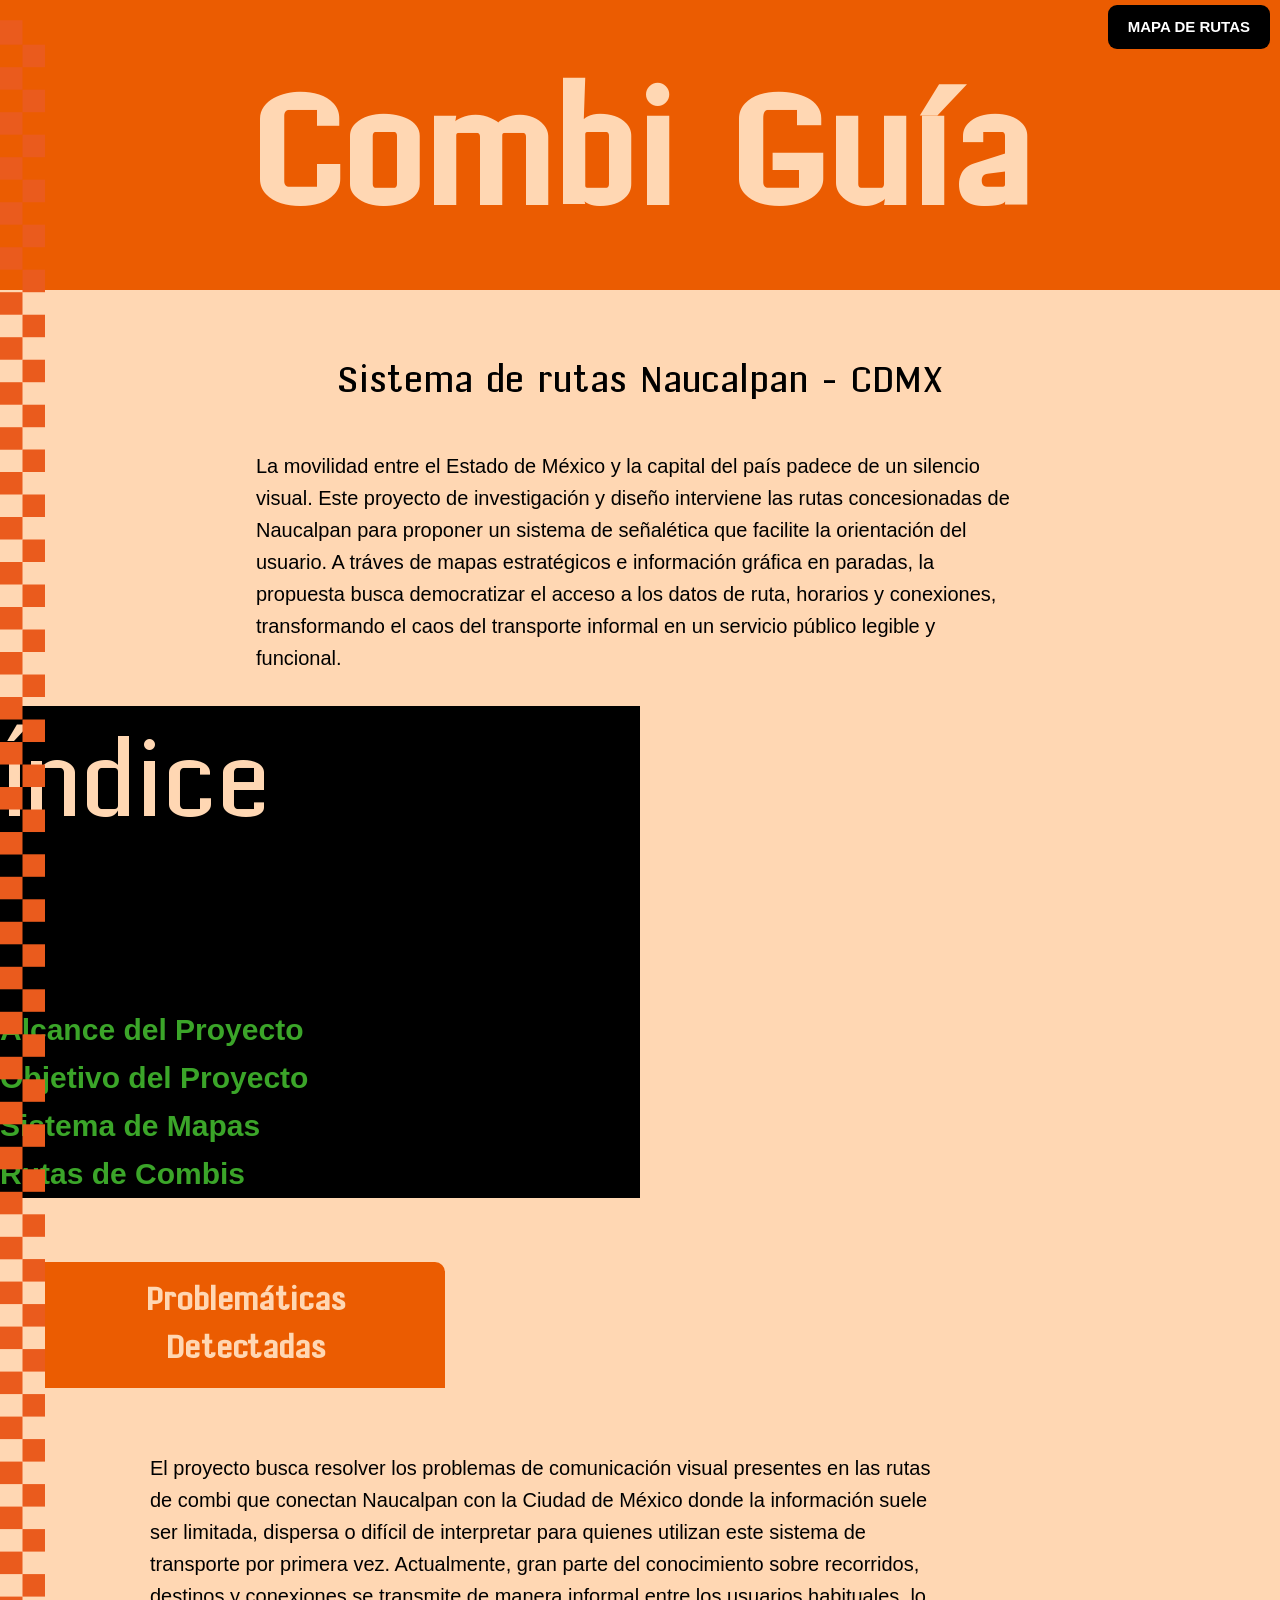
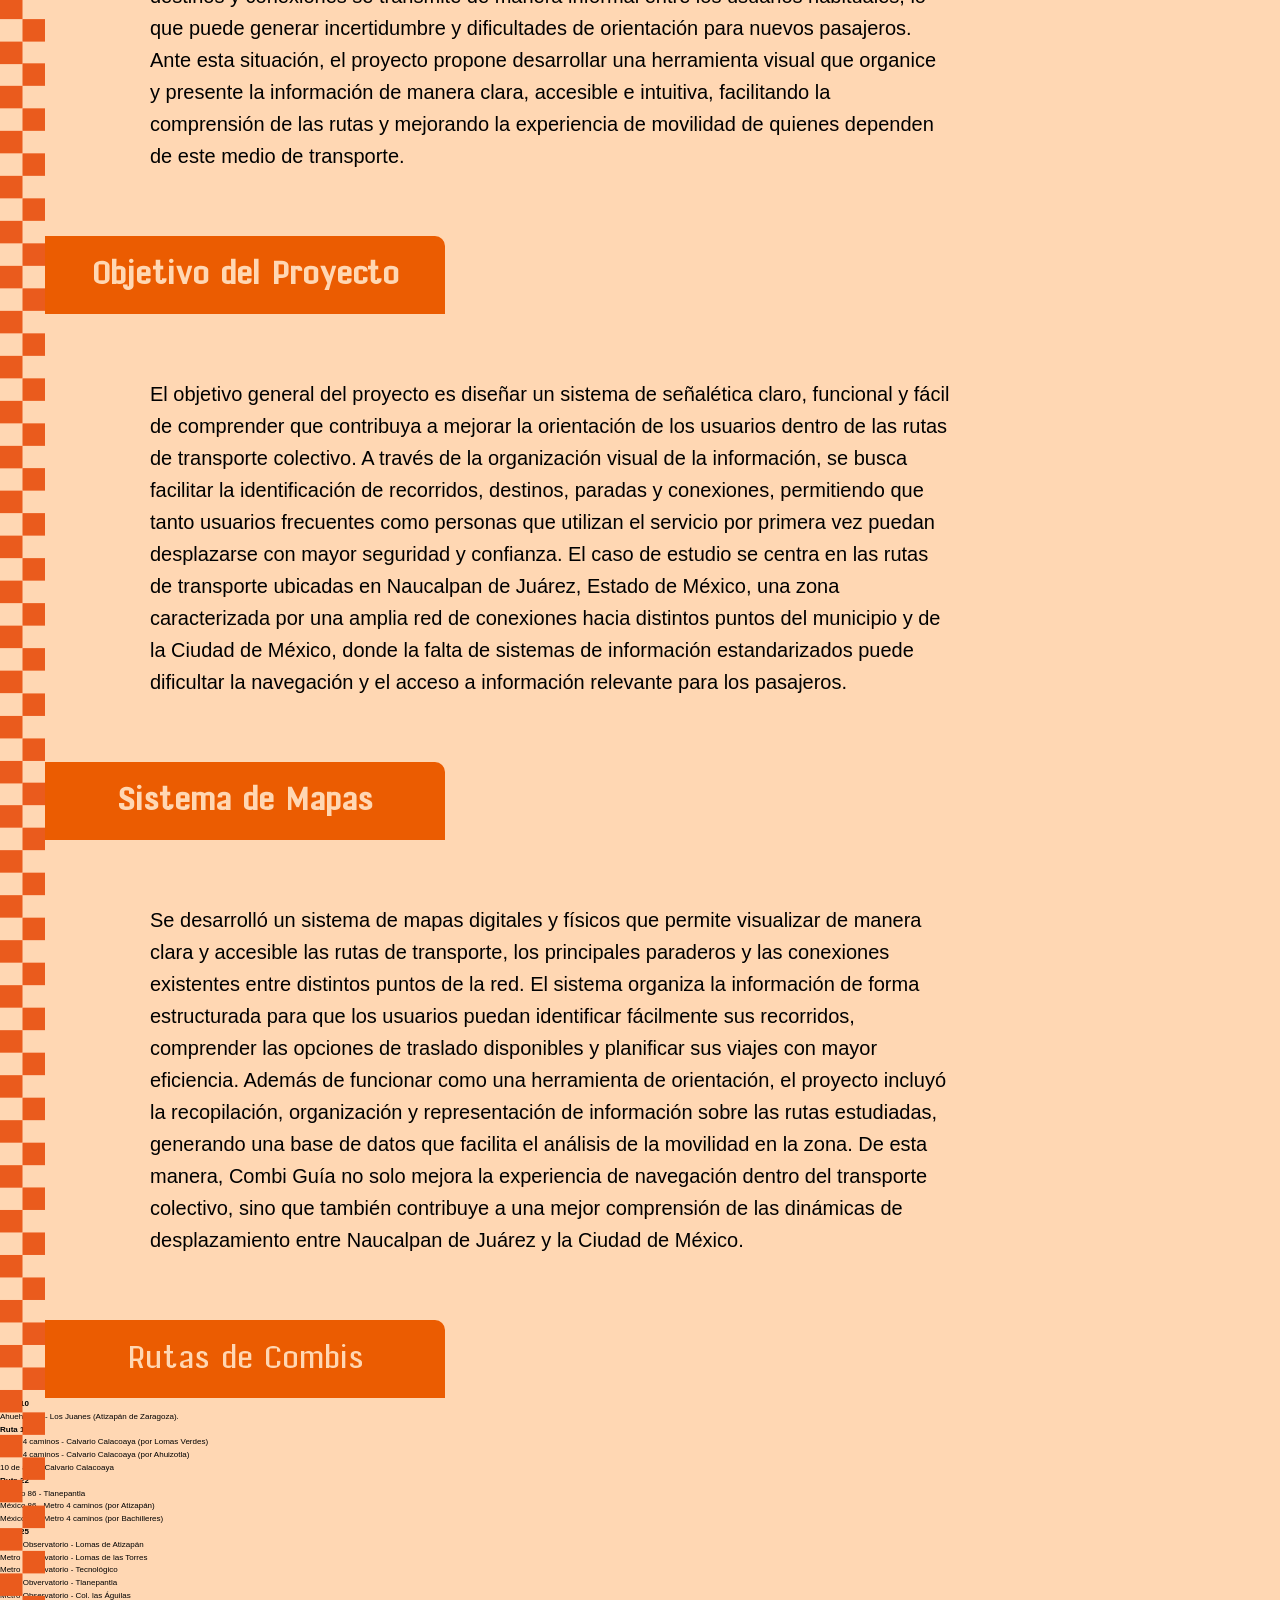
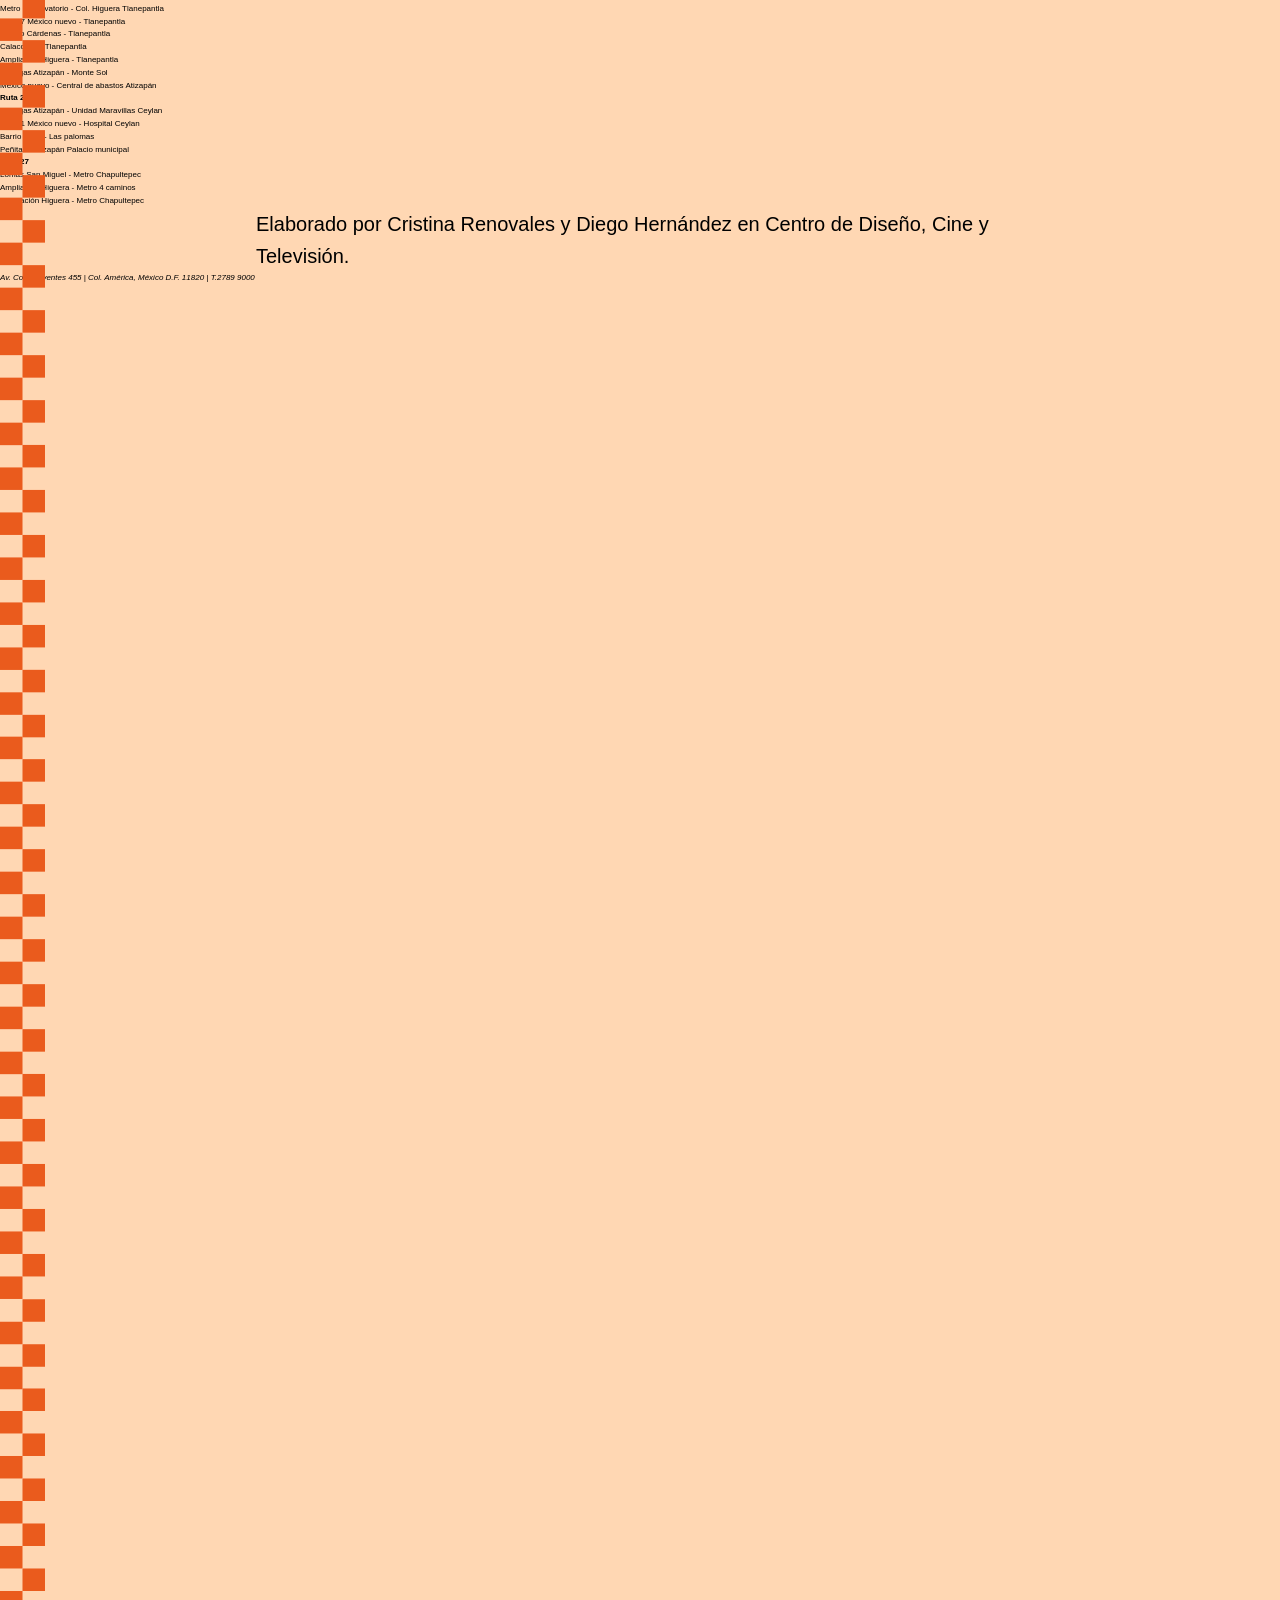
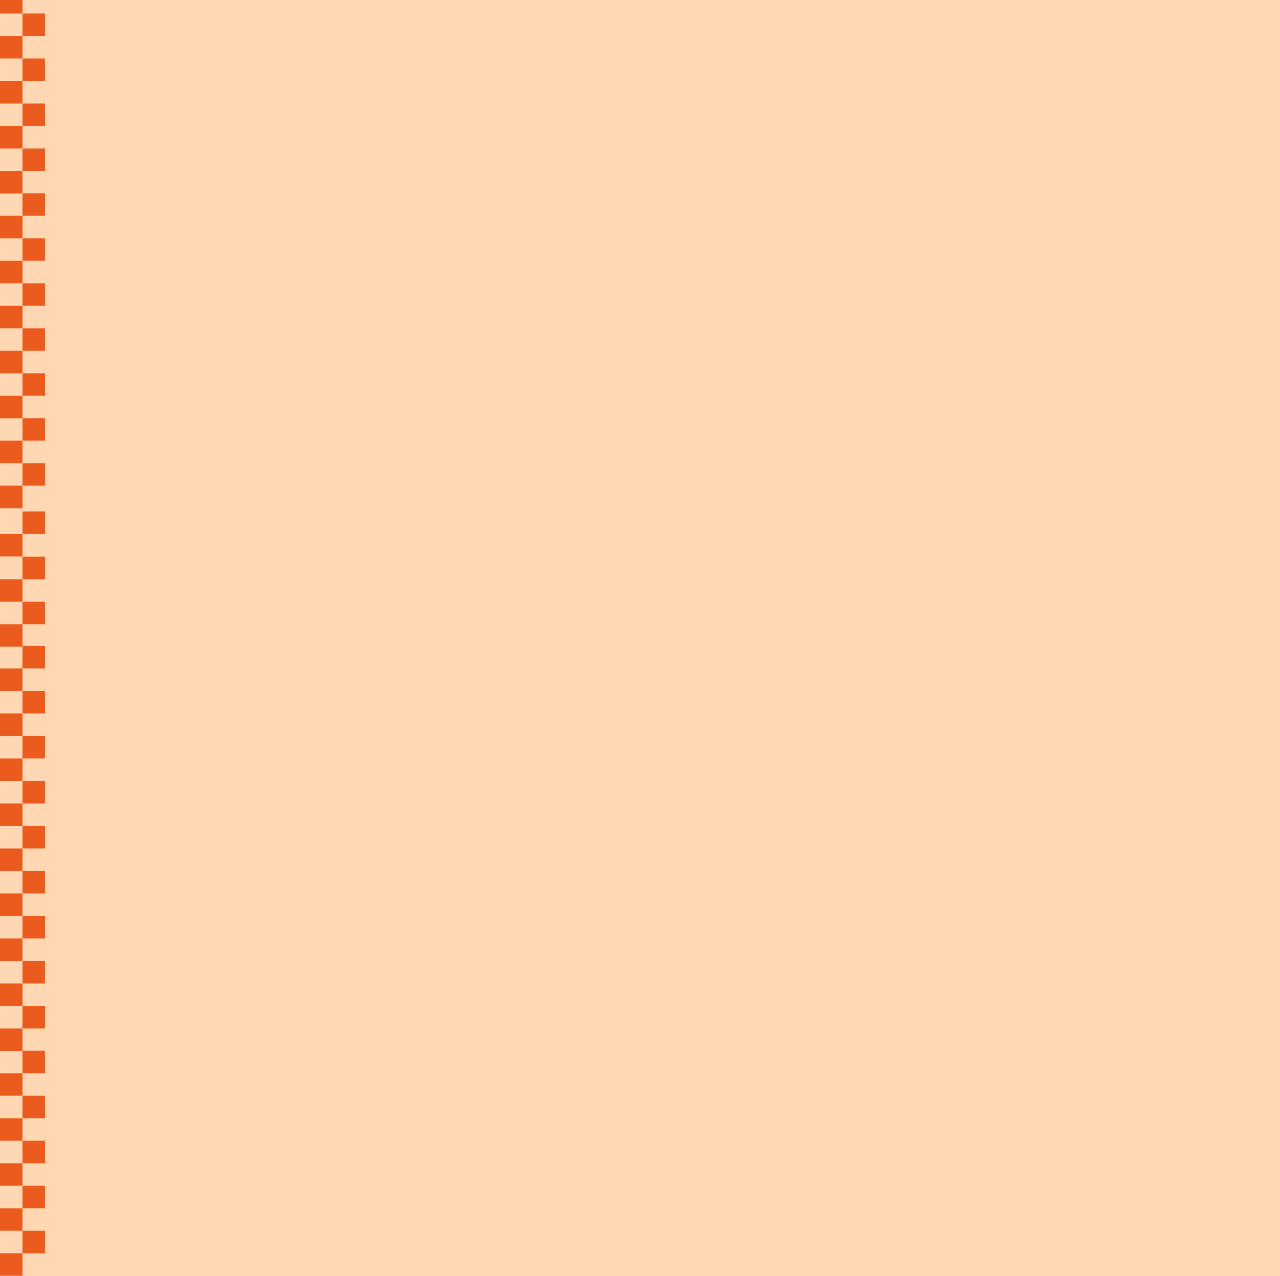
==== commit e7f53185: "style: Update CSS styles and HTML structure for improved layout and readability" ====
--- a/docs/index.html
+++ b/docs/index.html
@@ -19,6 +19,15 @@
     <link rel="preconnect" href="https://fonts.gstatic.com" crossorigin>
     <link href="https://fonts.googleapis.com/css2?family=Bungee&display=swap" rel="stylesheet">
     <link rel="stylesheet" href="../css/docs.css">
+
+
+
+    <link rel="icon" type="image/png" href="./img/favicon1/favicon-96x96.png" sizes="96x96" />
+<link rel="icon" type="image/svg+xml" href="./img/favicon1/favicon.svg" />
+<link rel="shortcut icon" href="./img/favicon1/favicon.ico" />
+<link rel="apple-touch-icon" sizes="180x180" href="./img/favicon1/apple-touch-icon.png" />
+<link rel="manifest" href="./img/favicon1/site.webmanifest" />
+
 </head>
 
 <body>
@@ -36,23 +45,25 @@
         La movilidad entre el Estado de México y la capital del país padece de un silencio visual. Este proyecto de investigación y diseño interviene las rutas concesionadas de Naucalpan para proponer un sistema de señalética que facilite la orientación del usuario. A tráves de mapas estratégicos e información gráfica en paradas, la propuesta busca democratizar el acceso a los datos de ruta, horarios y conexiones, transformando el caos del transporte informal en un servicio público legible y funcional. </p>
     </section>
 
-    <div id="main content"> 
-      <nav>
-        <h3>Índice</h3>
-        <ul>
-            <li><a href="#problemática">Alcance del Proyecto</a></li>
-            <li><a href="#objetivo">Objetivo del Proyecto</a></li>
-            <li><a href="#Sistema de mapas">Sistema de Mapas</a></li>
-            <li><a href="#Rutas de Combis">Rutas de Combis</a></li>
-        </ul>
-      </nav>
+    <div id="main-content"> 
+        <div id="indice">
+             <h3>Índice</h3>
+        </div>
+            <nav>
+               <ul>
+               <li><a href="#problemática">Alcance del Proyecto</a></li>
+               <li><a href="#objetivo">Objetivo del Proyecto</a></li>
+               <li><a href="#Sistema de mapas">Sistema de Mapas</a></li>
+               <li><a href="#Rutas de Combis">Rutas de Combis</a></li>
+              </ul>
+            </nav>
     </div>
     
 
     <main>
 
         <section id="problemática">
-            <h3>Problemáticas Detectadas</h3>
+            <h4>Problemáticas Detectadas</h4>
             <p>El proyecto busca resolver los problemas de comunicación visual presentes en las rutas de combi que conectan Naucalpan con la Ciudad de México
                  donde la información suele ser limitada, dispersa o difícil de interpretar para quienes utilizan este sistema de transporte por primera vez. 
                  Actualmente, gran parte del conocimiento sobre recorridos, destinos y conexiones se transmite de manera informal entre los usuarios habituales,
@@ -63,7 +74,7 @@
         </section>
 
         <article id="objetivo"> 
-            <h4>Objetivo del Proyecto</h4>
+            <h5>Objetivo del Proyecto</h5>
             <p>El objetivo general del proyecto es diseñar un sistema de señalética claro, funcional y fácil de comprender que contribuya a mejorar la orientación 
                 de los usuarios dentro de las rutas de transporte colectivo. A través de la organización visual de la información, se busca facilitar la identificación 
                 de recorridos, destinos, paradas y conexiones, permitiendo que tanto usuarios frecuentes como personas que utilizan el servicio por primera vez puedan 
@@ -73,7 +84,7 @@
         </article>
 
         <article id="Sistema de mapas">
-            <h5>Sistema de Mapas</h5>
+            <h6>Sistema de Mapas</h6>
             <p>
                 Se desarrolló un sistema de mapas digitales y físicos que permite visualizar de manera clara y accesible las rutas de transporte, los principales paraderos 
                 y las conexiones existentes entre distintos puntos de la red. El sistema organiza la información de forma estructurada para que los usuarios puedan identificar 
@@ -86,7 +97,7 @@
 
         <section id="Rutas de Combis">
             <article>
-                <h6>Rutas de Combis</h6>
+                <h7>Rutas de Combis</h7>
                 <ul>
                     <b>Ruta 10</b>
                    <li>Ahuehuetes - Los Juanes (Atizapán de Zaragoza).</li>
--- a/css/docs.css
+++ b/css/docs.css
@@ -61,36 +61,28 @@
     position:absolute;
     top:20px;
     left:20px;
-    z-index: 1;
+    z-index: 0;
     left: 0%;
 }
 
-nav {
-    position: relative;
-    background-color: var(--text-color);
-
-
-}
-
-#secondary-content h3 {
-    margin: 10px 0 10px 0; 
-    font-family: var(--title-font);
-    font-size: 25px; 
-    color: var(--title-color); 
-    font-weight: 700; 
-}
-
-#maincontent {
-    position: absolute;   /* Cambiado de relative a absolute para controlar sus límites */
-    top: 70px;            /* Distancia desde la parte superior de su contenedor real */
-    right: 12px;
-    background-color: var(--sidebar-bg);
-   width: 300px; 
-    height: 180px; 
-    border-radius: 12px;
-    box-shadow: 0 4px 20px rgba(0,0,0,0.15);
-    z-index: 5;
-}
+h2{
+    margin-top: 5%;
+    font-size: 35px;
+    font-family: var(--title-font);
+    color: var(--text-color);
+    text-align:center;
+    margin-bottom:40px;
+    font-weight:500;
+}
+
+p{
+    margin-left: 20%;
+    margin-right: 20%;
+    font-size: 20px;
+    color: var(--text-color);
+    text-align: left;
+}
+
 
 .primary-btn {
     background-color: rgb(0, 0, 0);
@@ -103,7 +95,7 @@
     font-size: 15px;
     display: inline-block;
     transition: color 0.3s ease;
-    top: 8px;
+    top: 5px;
     right: 10px;
     position: absolute;
 }
@@ -112,205 +104,155 @@
      color: var(--title-color);
 }
 
-h2{
-    margin-top: 5%;
-    font-size: 35px;
-    font-family: var(--title-font);
-    color: var(--text-color);
-    text-align:center;
-    margin-bottom:40px;
-    font-weight:500;
-}
-
-p{
-    margin-left: 20%;
-    margin-right: 20%;
-    font-size: 20px;
-    color: var(--text-color);
-    text-align: left;
-}
-
-
-.indice{
-    background:var(--black);
-    color:white;
-    padding:50px;
-    border-radius:50px 0 0 0;
-    width:fit-content;
-    margin-left:auto;
-}
-
-.indice h2{
-    font-size:4rem;
-    margin-bottom:20px;
-}
-
-.indice ul{
-    list-style:none;
-}
-
-.indice li{
-    color:var(--orange);
-    font-size:1.8rem;
-    font-weight:700;
-    margin-bottom:10px;
-}
-
-.section{
-    padding:120px 0;
-}
-
-.section-content{
-    max-width:900px;
-}
-
-.section-content p{
-    font-size:1rem;
-    max-width:850px;
-}
-
-/* =========================
-   TITULOS NARANJAS
-========================= */
-
-.section-title{
-    background:var(--orange);
-    color:white;
-
-    width:500px;
-    max-width:100%;
-
-    padding:35px 40px;
-
-    border-radius:
-    35px 35px 0 0;
-
-    margin-bottom:40px;
-
-    font-size:2rem;
-    font-weight:600;
-}
-
-.section-title.right{
-    margin-left:auto;
-}
-
-/* =========================
-   RUTAS
-========================= */
-
-.routes{
-    display:flex;
-    flex-direction:column;
-    gap:50px;
-}
-
-.route{
-    display:grid;
-    grid-template-columns:120px 1fr;
-    gap:40px;
-    align-items:start;
-}
-
-.route-badge{
-    width:100px;
-    height:100px;
-
-    display:flex;
-    flex-direction:column;
-    justify-content:center;
-    align-items:center;
-
-    color:white;
-    font-weight:bold;
-}
-
-.route-badge span:first-child{
-    font-size:1.2rem;
-}
-
-.route-badge span:last-child{
-    font-size:3rem;
-    line-height:1;
-}
-
-/* colores */
-
-.r10{ background:#70B92D; }
-.r16{ background:#D7D71A; }
-.r22{ background:#8430A7; }
-.r25{ background:#19A9E8; }
-.r26{ background:#D41919; }
-.r27{ background:#E66AA9; }
-
-/* =========================
-   FOOTER
-========================= */
-
-footer{
-    background:black;
-    color:white;
-
-    padding:40px 0;
-    margin-top:100px;
-}
-
-.footer-content{
-    display:flex;
-    justify-content:space-between;
-    gap:40px;
-}
-
-.footer-logo{
-    font-size:3rem;
-    font-weight:700;
-}
-
-.footer-text{
-    font-size:.9rem;
-}
-
-/* =========================
-   RESPONSIVE
-========================= */
-
-@media (max-width:768px){
-
-    .hero{
-        padding:50px 0;
-    }
-
-    .hero h1{
-        font-size:4rem;
-    }
-
-    .indice{
-        width:100%;
-        padding:30px;
-    }
-
-    .indice h2{
-        font-size:2.5rem;
-    }
-
-    .indice li{
-        font-size:1.2rem;
-    }
-
-    .section{
-        padding:70px 0;
-    }
-
-    .section-title{
-        width:100%;
-        font-size:1.5rem;
-    }
-
-    .route{
-        grid-template-columns:1fr;
-    }
-
-    .footer-content{
-        flex-direction:column;
-    }
+#main-content h3 {
+    font-size: 100px;
+    font-family: var(--title-font);
+    color: var(--background-color);
+    font-weight: 100;
+    width: 300px;
+    height: 300px;
+    right: 0;
+    margin-top: 5%;
+
+}
+
+ #main-content{
+    width: 45vw;
+    margin-right: 0%;
+    background-color: var(--text-color);
+    font-family: var(--body-font);
+    font-size: 30px;
+    top: 100px;
+    right: 0;
+    width: 50%;
+
+}  
+
+#main-content li a {
+    text-decoration: none;
+    color: var(--accent-color);
+    font-weight: bold;
+
+}
+
+#main-content li a:hover {
+    text-decoration: underline;
+}
+
+#main-content ul {
+    list-style-type: none;
+    padding-left: 0;
+    bottom: 20px;
+}
+
+h4 {
+    background-color: var(--title-color);
+    display: block;
+    color: var(--background-color);
+    font-family: var(--title-font);
+    width: 400px;
+    padding: 15px 20px;
+
+    margin-top: 5%;
+    margin-left: 45px;
+
+    text-align: center;
+    font-size: 30px;
+
+    border-top-right-radius: 10px;
+}
+
+section[id="problemática"] p {
+    margin-top: 5%;
+    width: 75%;
+    max-width: 800px;
+    font-size: 20px;
+    
+    font-family: var(--body-font);
+    padding: 0;
+    margin-left: 150px;
+}
+
+h5 {
+    background-color: var(--title-color);
+    display: block;
+    color: var(--background-color);
+    font-family: var(--title-font);
+    width: 400px;
+    padding: 15px 20px;
+
+    margin-top: 5%;
+    margin-left: 45px;
+
+    text-align: center;
+    font-size: 30px;
+
+    border-top-right-radius: 10px;
+}
+
+article[id="objetivo"] p {
+    margin-top: 5%;
+    width: 75%;
+    max-width: 800px;
+    font-size: 20px;
+    
+    font-family: var(--body-font);
+    padding: 0;
+    margin-left: 150px;
+}
+
+h6 {
+    background-color: var(--title-color);
+    display: block;
+    color: var(--background-color);
+    font-family: var(--title-font);
+    width: 400px;
+    padding: 15px 20px;
+
+    margin-top: 5%;
+    margin-left: 45px;
+
+    text-align: center;
+    font-size: 30px;
+
+    border-top-right-radius: 10px;
+}
+
+article[id="Sistema de mapas"] p {
+    margin-top: 5%;
+    width: 75%;
+    max-width: 800px;
+    font-size: 20px;
+    
+    font-family: var(--body-font);
+    padding: 0;
+    margin-left: 150px;
+}
+
+h7 {
+    background-color: var(--title-color);
+    display: block;
+    color: var(--background-color);
+    font-family: var(--title-font);
+    width: 400px;
+    padding: 15px 20px;
+
+    margin-top: 5%;
+    margin-left: 45px;
+
+    text-align: center;
+    font-size: 30px;
+
+    border-top-right-radius: 10px;
+}
+
+article[id="Rutas de Combis"] p {
+    margin-top: 5%;
+    width: 75%;
+    max-width: 800px;
+    font-size: 20px;
+    
+    font-family: var(--body-font);
+    padding: 0;
+    margin-left: 150px;
 }
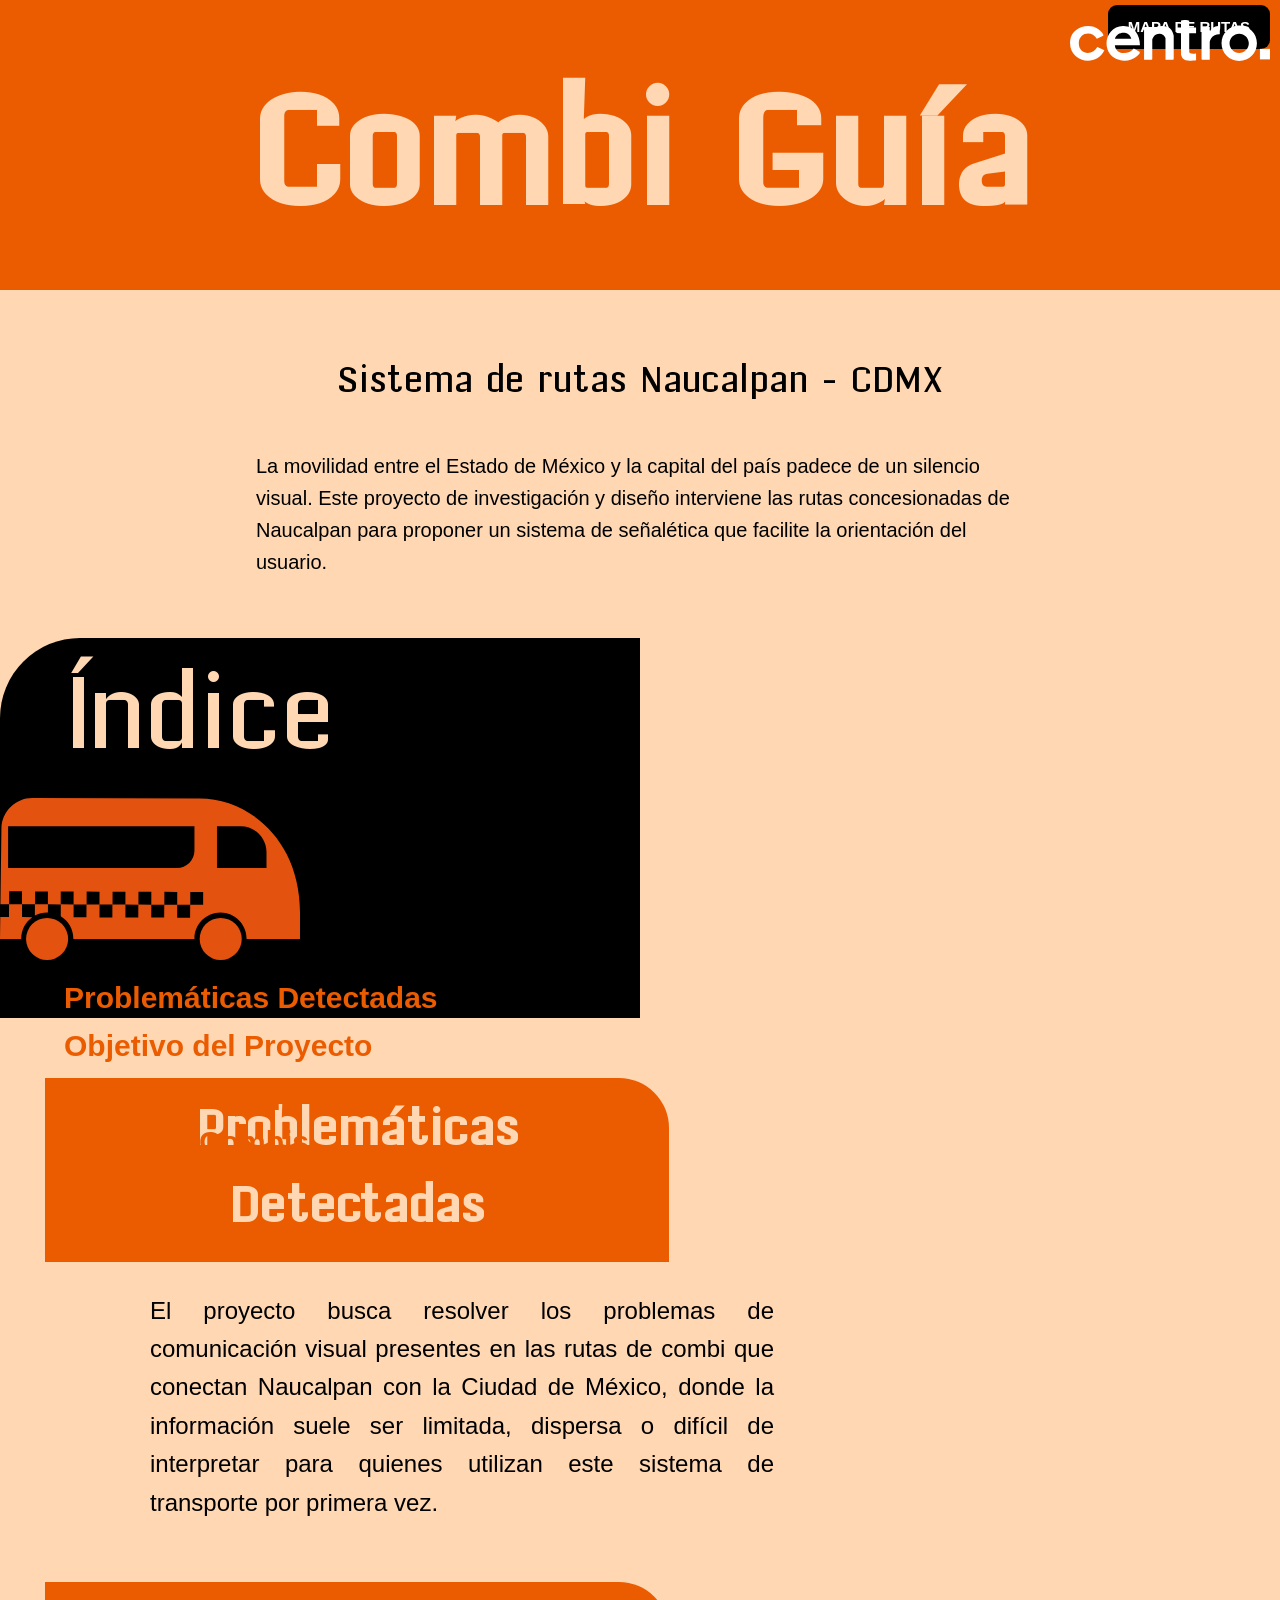
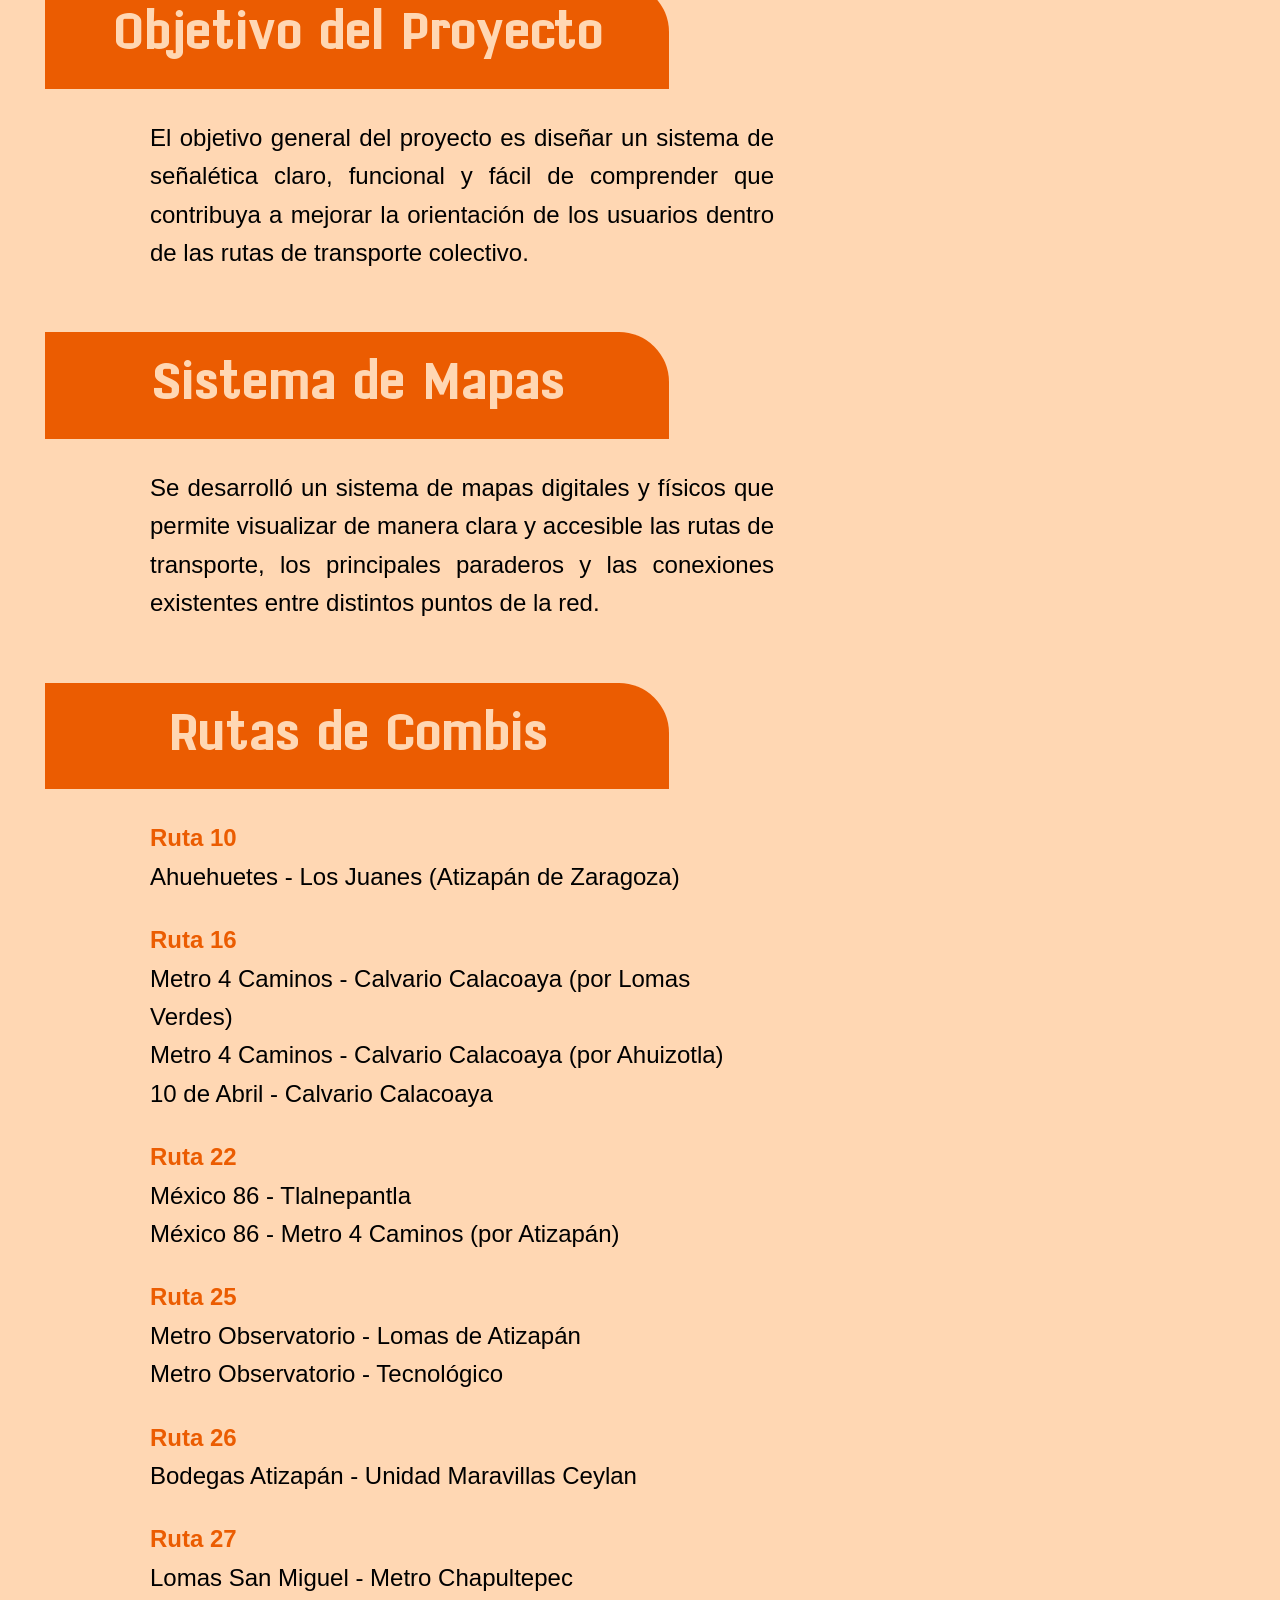
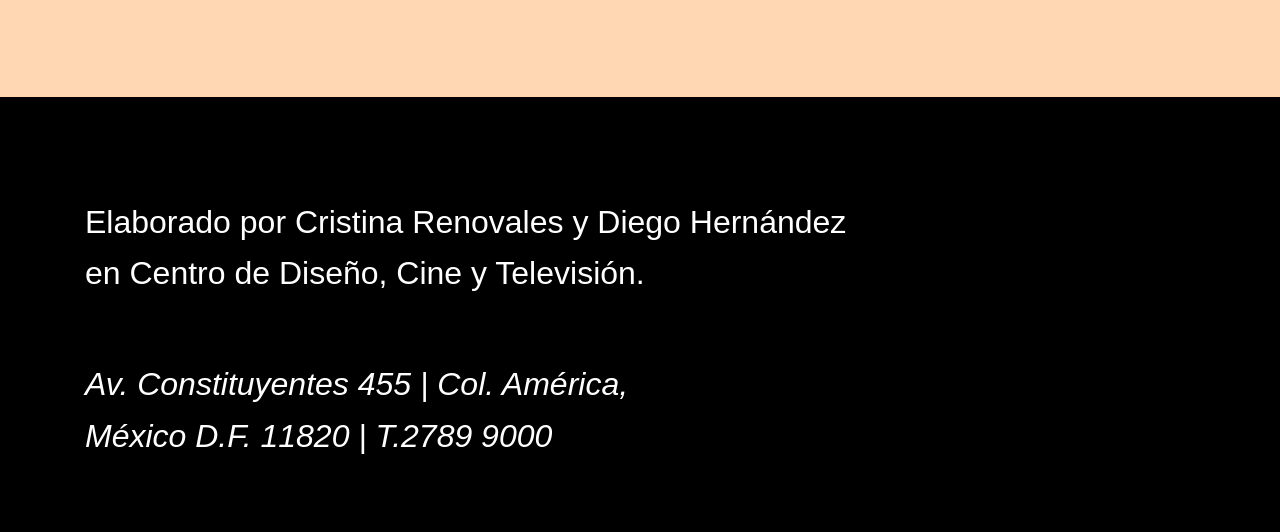
==== commit 0be5507c: "style: Refactor HTML structure and update CSS for improved layout and readability; add new SVG asset" ====
--- a/docs/index.html
+++ b/docs/index.html
@@ -3,149 +3,151 @@
 
 <head>
     <meta charset="UTF-8">
-    <title>Documentación del Proyecto de Movilidad CDMX - Rutas de Combis Naucalpan–Metro CDMX</title>
+    <meta name="viewport" content="width=device-width, initial-scale=1.0">
+
+    <title>Combi Guía | Documentación del Proyecto</title>
+
     <meta name="description"
-        content="Documentación del proyecto de movilidad enfocado en las rutas de combis que conectan Naucalpan, Estado de México, con estaciones del Metro de la Ciudad de México.">
-    <meta name="viewport" content="width=device-width, initial-scale=1.0">
-    <meta charset="UTF-8">
-    <meta name="viewport" content="width=device-width, initial-scale=1.0">
-    <title>Movilidad CDMX - Documentación</title>
+        content="Documentación del proyecto de movilidad enfocado en las rutas de combis que conectan Naucalpan con estaciones del Metro de la Ciudad de México.">
+
     <link rel="preconnect" href="https://fonts.googleapis.com">
     <link rel="preconnect" href="https://fonts.gstatic.com" crossorigin>
-    <link
-        href="https://fonts.googleapis.com/css2?family=Sansita:ital,wght@0,400;0,700;0,800;0,900;1,400;1,700;1,800;1,900&display=swap"
+
+    <link href="https://fonts.googleapis.com/css2?family=Sansita:wght@400;700;800&display=swap"
         rel="stylesheet">
-    <link rel="preconnect" href="https://fonts.googleapis.com">
-    <link rel="preconnect" href="https://fonts.gstatic.com" crossorigin>
-    <link href="https://fonts.googleapis.com/css2?family=Bungee&display=swap" rel="stylesheet">
+
     <link rel="stylesheet" href="../css/docs.css">
 
-
-
-    <link rel="icon" type="image/png" href="./img/favicon1/favicon-96x96.png" sizes="96x96" />
-<link rel="icon" type="image/svg+xml" href="./img/favicon1/favicon.svg" />
-<link rel="shortcut icon" href="./img/favicon1/favicon.ico" />
-<link rel="apple-touch-icon" sizes="180x180" href="./img/favicon1/apple-touch-icon.png" />
-<link rel="manifest" href="./img/favicon1/site.webmanifest" />
-
+    <link rel="icon" type="image/png" href="./img/favicon1/favicon-96x96.png">
 </head>
 
 <body>
-  <img src="../img/Recurso.svg" alt="Cuadros" width="45">
+
     <header>
-        <h1> Combi Guía </h1>
-            <nav>
-                <a href="../index.html" class="primary-btn">MAPA DE RUTAS</a>
-            </nav>
+
+        <h1>Combi Guía</h1>
+
+        <nav>
+            <a href="../index.html" class="primary-btn">
+                MAPA DE RUTAS
+            </a>
+        </nav>
     </header>
 
-    <section>
+    <section class="intro">
+
         <h2>Sistema de rutas Naucalpan - CDMX</h2>
+
         <p>
-        La movilidad entre el Estado de México y la capital del país padece de un silencio visual. Este proyecto de investigación y diseño interviene las rutas concesionadas de Naucalpan para proponer un sistema de señalética que facilite la orientación del usuario. A tráves de mapas estratégicos e información gráfica en paradas, la propuesta busca democratizar el acceso a los datos de ruta, horarios y conexiones, transformando el caos del transporte informal en un servicio público legible y funcional. </p>
+            La movilidad entre el Estado de México y la capital del país padece de un silencio visual. Este proyecto
+            de investigación y diseño interviene las rutas concesionadas de Naucalpan para proponer un sistema de
+            señalética que facilite la orientación del usuario.
+        </p>
+
     </section>
 
-    <div id="main-content"> 
-        <div id="indice">
-             <h3>Índice</h3>
-        </div>
-            <nav>
-               <ul>
-               <li><a href="#problemática">Alcance del Proyecto</a></li>
-               <li><a href="#objetivo">Objetivo del Proyecto</a></li>
-               <li><a href="#Sistema de mapas">Sistema de Mapas</a></li>
-               <li><a href="#Rutas de Combis">Rutas de Combis</a></li>
-              </ul>
-            </nav>
-    </div>
-    
+    <aside id="main-content">
+        <h3>Índice</h3>
+        <img src="../img/Asset.svg" alt="logo combi guia" width="300">
+        <nav>
+
+            <ul>
+
+                <li><a href="#problematica">Problemáticas Detectadas</a></li>
+                <li><a href="#objetivo">Objetivo del Proyecto</a></li>
+                <li><a href="#sistema-mapas">Sistema de Mapas</a></li>
+                <li><a href="#rutas-combis">Rutas de Combis</a></li>
+
+            </ul>
+
+        </nav>
+
+    </aside>
 
     <main>
 
-        <section id="problemática">
+        <section id="problematica">
+
             <h4>Problemáticas Detectadas</h4>
-            <p>El proyecto busca resolver los problemas de comunicación visual presentes en las rutas de combi que conectan Naucalpan con la Ciudad de México
-                 donde la información suele ser limitada, dispersa o difícil de interpretar para quienes utilizan este sistema de transporte por primera vez. 
-                 Actualmente, gran parte del conocimiento sobre recorridos, destinos y conexiones se transmite de manera informal entre los usuarios habituales,
-                 lo que puede generar incertidumbre y dificultades de orientación para nuevos pasajeros. Ante esta situación, el proyecto propone desarrollar
-                 una herramienta visual que organice y presente la información de manera clara, accesible e intuitiva, facilitando la comprensión de las rutas 
-                 y mejorando la experiencia de movilidad de quienes dependen de este medio de transporte.</p>
-            
+
+            <p>
+                El proyecto busca resolver los problemas de comunicación visual presentes en las rutas de combi que
+                conectan Naucalpan con la Ciudad de México, donde la información suele ser limitada, dispersa o difícil
+                de interpretar para quienes utilizan este sistema de transporte por primera vez.
+            </p>
+
         </section>
 
-        <article id="objetivo"> 
-            <h5>Objetivo del Proyecto</h5>
-            <p>El objetivo general del proyecto es diseñar un sistema de señalética claro, funcional y fácil de comprender que contribuya a mejorar la orientación 
-                de los usuarios dentro de las rutas de transporte colectivo. A través de la organización visual de la información, se busca facilitar la identificación 
-                de recorridos, destinos, paradas y conexiones, permitiendo que tanto usuarios frecuentes como personas que utilizan el servicio por primera vez puedan 
-                desplazarse con mayor seguridad y confianza. El caso de estudio se centra en las rutas de transporte ubicadas en Naucalpan de Juárez, Estado de México, 
-                una zona caracterizada por una amplia red de conexiones hacia distintos puntos del municipio y de la Ciudad de México, donde la falta de sistemas 
-                de información estandarizados puede dificultar la navegación y el acceso a información relevante para los pasajeros.</p>
-        </article>
+        <section id="objetivo">
 
-        <article id="Sistema de mapas">
-            <h6>Sistema de Mapas</h6>
+            <h4>Objetivo del Proyecto</h4>
+
             <p>
-                Se desarrolló un sistema de mapas digitales y físicos que permite visualizar de manera clara y accesible las rutas de transporte, los principales paraderos 
-                y las conexiones existentes entre distintos puntos de la red. El sistema organiza la información de forma estructurada para que los usuarios puedan identificar 
-                fácilmente sus recorridos, comprender las opciones de traslado disponibles y planificar sus viajes con mayor eficiencia. Además de funcionar como una herramienta 
-                de orientación, el proyecto incluyó la recopilación, organización y representación de información sobre las rutas estudiadas, generando una base de datos que 
-                facilita el análisis de la movilidad en la zona. De esta manera, Combi Guía no solo mejora la experiencia de navegación dentro del transporte colectivo, sino 
-                que también contribuye a una mejor comprensión de las dinámicas de desplazamiento entre Naucalpan de Juárez y la Ciudad de México.
+                El objetivo general del proyecto es diseñar un sistema de señalética claro, funcional y fácil de
+                comprender que contribuya a mejorar la orientación de los usuarios dentro de las rutas de transporte
+                colectivo.
+            </p>
 
-        </article>
+        </section>
 
-        <section id="Rutas de Combis">
-            <article>
-                <h7>Rutas de Combis</h7>
-                <ul>
-                    <b>Ruta 10</b>
-                   <li>Ahuehuetes - Los Juanes (Atizapán de Zaragoza).</li>
-                   <b>Ruta 16</b>
-                   <li>Metro 4 caminos - Calvario Calacoaya (por Lomas Verdes)</li>
-                   <li>Metro 4 caminos - Calvario Calacoaya (por Ahuizotla)</li>
-                   <li>10 de abril - Calvario Calacoaya</li>
-                   <b>Ruta 22</b>
-                   <li>México 86 - 	Tlanepantla</li>
-                   <li>México 86 - 	Metro 4 caminos (por Atizapán)</li>
-                   <li>México 86 - 	Metro 4 caminos (por Bachilleres)</li>
-                   <b>Ruta 25</b>
-                   <li>Metro Observatorio - Lomas de Atizapán</li>
-                   <li>Metro Observatorio - Lomas de las Torres</li>
-                   <li>Metro Observatorio - Tecnológico</li>
-                   <li>Metro Obvervatorio - Tlanepantla</li>
-                    <li>Metro Observatorio - Col. las Águilas</li>
-                    <li>Metro Observatorio - Col. Higuera Tlanepantla</li>
-                    <li>Zona 7 México nuevo	- Tlanepantla</li>
-                    <li>Lázaro Cárdenas - Tlanepantla</li>
-                    <li>Calacoaya - Tlanepantla</li>
-                    <li>Ampliación Higuera - Tlanepantla</li>
-                    <li>Bodegas Atizapán - Monte Sol</li>
-                    <li>México nuevo - Central de abastos Atizapán</li>
-                    <b>Ruta 26</b>
-                    <li>Bodegas Atizapán - Unidad Maravillas Ceylan</li>
-                    <li>Zona 1 México nuevo - Hospital Ceylan</li>
-                    <li>Barrio norte - Las palomas</li>
-                    <li>Peñitas - Atizapán Palacio municipal</li>
-                    <b>Ruta 27</b>
-                    <li>Lomas San Miguel - Metro Chapultepec</li>
-                    <li>Ampliación Higuera - Metro 4 caminos</li>
-                    <li>Ampliación Higuera - Metro Chapultepec</li>
-                </ul>
-            </article>
+        <section id="sistema-mapas">
+
+            <h4>Sistema de Mapas</h4>
+
+            <p>
+                Se desarrolló un sistema de mapas digitales y físicos que permite visualizar de manera clara y accesible
+                las rutas de transporte, los principales paraderos y las conexiones existentes entre distintos puntos de
+                la red.
+            </p>
+
         </section>
+
+        <section id="rutas-combis">
+
+            <h4>Rutas de Combis</h4>
+
+            <ul class="rutas">
+
+                <li class="ruta-titulo">Ruta 10</li>
+                <li>Ahuehuetes - Los Juanes (Atizapán de Zaragoza)</li>
+
+                <li class="ruta-titulo">Ruta 16</li>
+                <li>Metro 4 Caminos - Calvario Calacoaya (por Lomas Verdes)</li>
+                <li>Metro 4 Caminos - Calvario Calacoaya (por Ahuizotla)</li>
+                <li>10 de Abril - Calvario Calacoaya</li>
+
+                <li class="ruta-titulo">Ruta 22</li>
+                <li>México 86 - Tlalnepantla</li>
+                <li>México 86 - Metro 4 Caminos (por Atizapán)</li>
+
+                <li class="ruta-titulo">Ruta 25</li>
+                <li>Metro Observatorio - Lomas de Atizapán</li>
+                <li>Metro Observatorio - Tecnológico</li>
+
+                <li class="ruta-titulo">Ruta 26</li>
+                <li>Bodegas Atizapán - Unidad Maravillas Ceylan</li>
+
+                <li class="ruta-titulo">Ruta 27</li>
+                <li>Lomas San Miguel - Metro Chapultepec</li>
+
+            </ul>
+
+        </section>
+
     </main>
 
     <footer>
+        <img src="../img/centro.svg" alt="Centro" width="200">
         <p>
-            Elaborado por Cristina Renovales y Diego Hernández 
-            en Centro de Diseño, Cine y Televisión.
+            Elaborado por Cristina Renovales y Diego Hernández <br>en Centro de Diseño, Cine y Televisión.
         </p>
+
         <address>
-            Av. Constituyentes 455 | Col. América,
-            México D.F. 11820 | T.2789 9000
+            Av. Constituyentes 455 | Col. América, <br> México D.F. 11820 | T.2789 9000
         </address>
+
     </footer>
+
 
 </body>
 
--- a/css/docs.css
+++ b/css/docs.css
@@ -9,7 +9,6 @@
 
 :root {
     --text-color: rgb(0, 0, 0);
-    --accent-color: rgb(59, 165, 41);
     --background-color: rgb(255, 215, 179);
     --title-color: rgb(235, 92, 1);
     --title-font: 'Combi Sans', sans-serif;
@@ -27,6 +26,7 @@
     background-color: var(--background-color);
     margin: 0;
     padding: 0;
+    z-index: auto;
 }
 *{
     margin:0;
@@ -57,13 +57,6 @@
      font-family: var(--title-font);
 }
 
-img[alt="Cuadros"]{
-    position:absolute;
-    top:20px;
-    left:20px;
-    z-index: 0;
-    left: 0%;
-}
 
 h2{
     margin-top: 5%;
@@ -110,28 +103,28 @@
     color: var(--background-color);
     font-weight: 100;
     width: 300px;
-    height: 300px;
-    right: 0;
+    margin-left: 10%;
     margin-top: 5%;
 
 }
 
  #main-content{
-    width: 45vw;
-    margin-right: 0%;
+    height: 380px;
     background-color: var(--text-color);
     font-family: var(--body-font);
     font-size: 30px;
-    top: 100px;
-    right: 0;
+    position: relative;
+    margin:60px 10px 30px 0px;
     width: 50%;
-
+    z-index: 1;
+    border-top-left-radius: 80px;
 }  
 
 #main-content li a {
     text-decoration: none;
-    color: var(--accent-color);
+    color: var(--title-color);
     font-weight: bold;
+    margin-left: 10%;
 
 }
 
@@ -144,115 +137,125 @@
     padding-left: 0;
     bottom: 20px;
 }
-
-h4 {
-    background-color: var(--title-color);
-    display: block;
-    color: var(--background-color);
-    font-family: var(--title-font);
-    width: 400px;
-    padding: 15px 20px;
-
-    margin-top: 5%;
-    margin-left: 45px;
-
-    text-align: center;
-    font-size: 30px;
-
-    border-top-right-radius: 10px;
-}
-
-section[id="problemática"] p {
-    margin-top: 5%;
+main{
+    width:65%;
+    padding-bottom:100px;
+}
+
+h4, h5, h6{
+    background:var(--title-color);
+    color:var(--background-color);
     width: 75%;
-    max-width: 800px;
-    font-size: 20px;
+    padding:15px;
+    margin:60px 0 30px 45px;
+    text-align:center;
+    font-family:var(--title-font);
+    font-size:6rem;
+    border-top-right-radius:50px;
+}
+
+main p{
+    width:75%;
+    max-width:900px;
+    margin-left:150px;
+    font-size:3em;
+    text-align:justify;
+}
+
+/* RUTAS */
+
+.rutas{
+    width:75%;
+    margin-left:150px;
+    list-style:none;
+    font-size:3rem;
+}
+
+.ruta-titulo{
+    color:var(--title-color);
+    font-weight:bold;
+    margin-top:25px;
+}
+
+/* FOOTER */
+
+footer{
+    padding:40px;
+    background:var(--text-color);
+    color:var(--sidebar-bg);
+    z-index: 1;
+}
+
+footer p {
+    right: 10px;
+    font-size:4rem;
+    color: var(--sidebar-bg);
+     margin:60px 0 30px 45px;
+}
+
+footer address{
+    right: 10px;
+    font-size:4rem;
+    color: var(--sidebar-bg);
+     margin:60px 0 30px 45px;
+}
+
+footer img{
+    position:absolute;
+    right: 10px;
+    top: 20px;
+    z-index: 2;
+}
+/* RESPONSIVE */
+
+@media (max-width:900px){
+
+    #main-content{
+        position:static;
+
+        width:100%;
+        height:auto;
+    }
+
+    main{
+        width:100%;
+    }
+
+    main p,
+    .intro p,
+    .rutas{
+        width:90%;
+        margin:20px auto;
+    }
+
+    h4{
+        width:90%;
+        margin:40px auto;
+    }
+
+    header h1{
+        font-size:5rem;
+    }
+}
+
+img[alt="Cuadros"]
+{
+    position:absolute;
+    left:0px;
+    top: 0px;
+    z-index: -1;
+}
+
+img[src$="Asset.svg"] {
+    left: 0px;     
+    top: px;          
+    z-index: 2; 
+          /* Capa por encima del rectángulo naranja */
+}
+
+@media (orientation: portrait) {
+    height: auto;
+    width: 100%;
+    object-fit: contain;
     
-    font-family: var(--body-font);
-    padding: 0;
-    margin-left: 150px;
-}
-
-h5 {
-    background-color: var(--title-color);
-    display: block;
-    color: var(--background-color);
-    font-family: var(--title-font);
-    width: 400px;
-    padding: 15px 20px;
-
-    margin-top: 5%;
-    margin-left: 45px;
-
-    text-align: center;
-    font-size: 30px;
-
-    border-top-right-radius: 10px;
-}
-
-article[id="objetivo"] p {
-    margin-top: 5%;
-    width: 75%;
-    max-width: 800px;
-    font-size: 20px;
-    
-    font-family: var(--body-font);
-    padding: 0;
-    margin-left: 150px;
-}
-
-h6 {
-    background-color: var(--title-color);
-    display: block;
-    color: var(--background-color);
-    font-family: var(--title-font);
-    width: 400px;
-    padding: 15px 20px;
-
-    margin-top: 5%;
-    margin-left: 45px;
-
-    text-align: center;
-    font-size: 30px;
-
-    border-top-right-radius: 10px;
-}
-
-article[id="Sistema de mapas"] p {
-    margin-top: 5%;
-    width: 75%;
-    max-width: 800px;
-    font-size: 20px;
-    
-    font-family: var(--body-font);
-    padding: 0;
-    margin-left: 150px;
-}
-
-h7 {
-    background-color: var(--title-color);
-    display: block;
-    color: var(--background-color);
-    font-family: var(--title-font);
-    width: 400px;
-    padding: 15px 20px;
-
-    margin-top: 5%;
-    margin-left: 45px;
-
-    text-align: center;
-    font-size: 30px;
-
-    border-top-right-radius: 10px;
-}
-
-article[id="Rutas de Combis"] p {
-    margin-top: 5%;
-    width: 75%;
-    max-width: 800px;
-    font-size: 20px;
-    
-    font-family: var(--body-font);
-    padding: 0;
-    margin-left: 150px;
 }
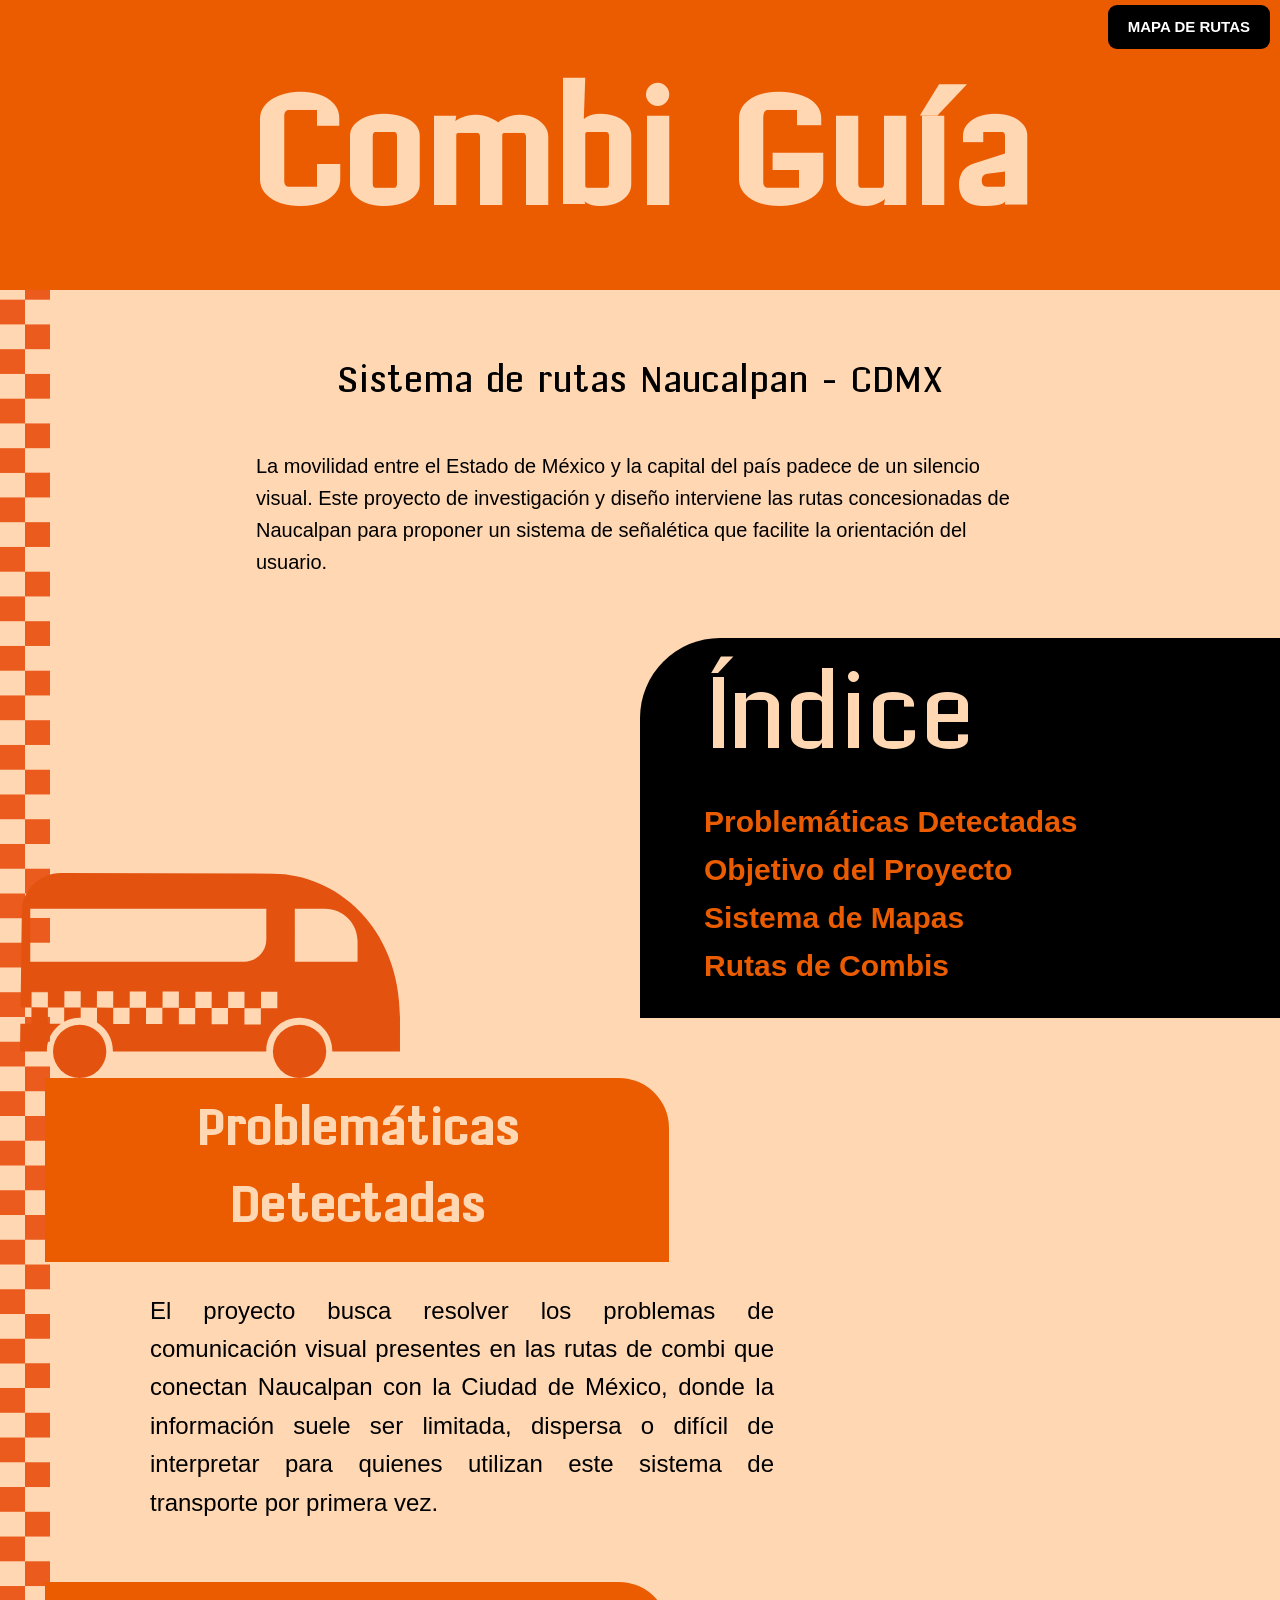
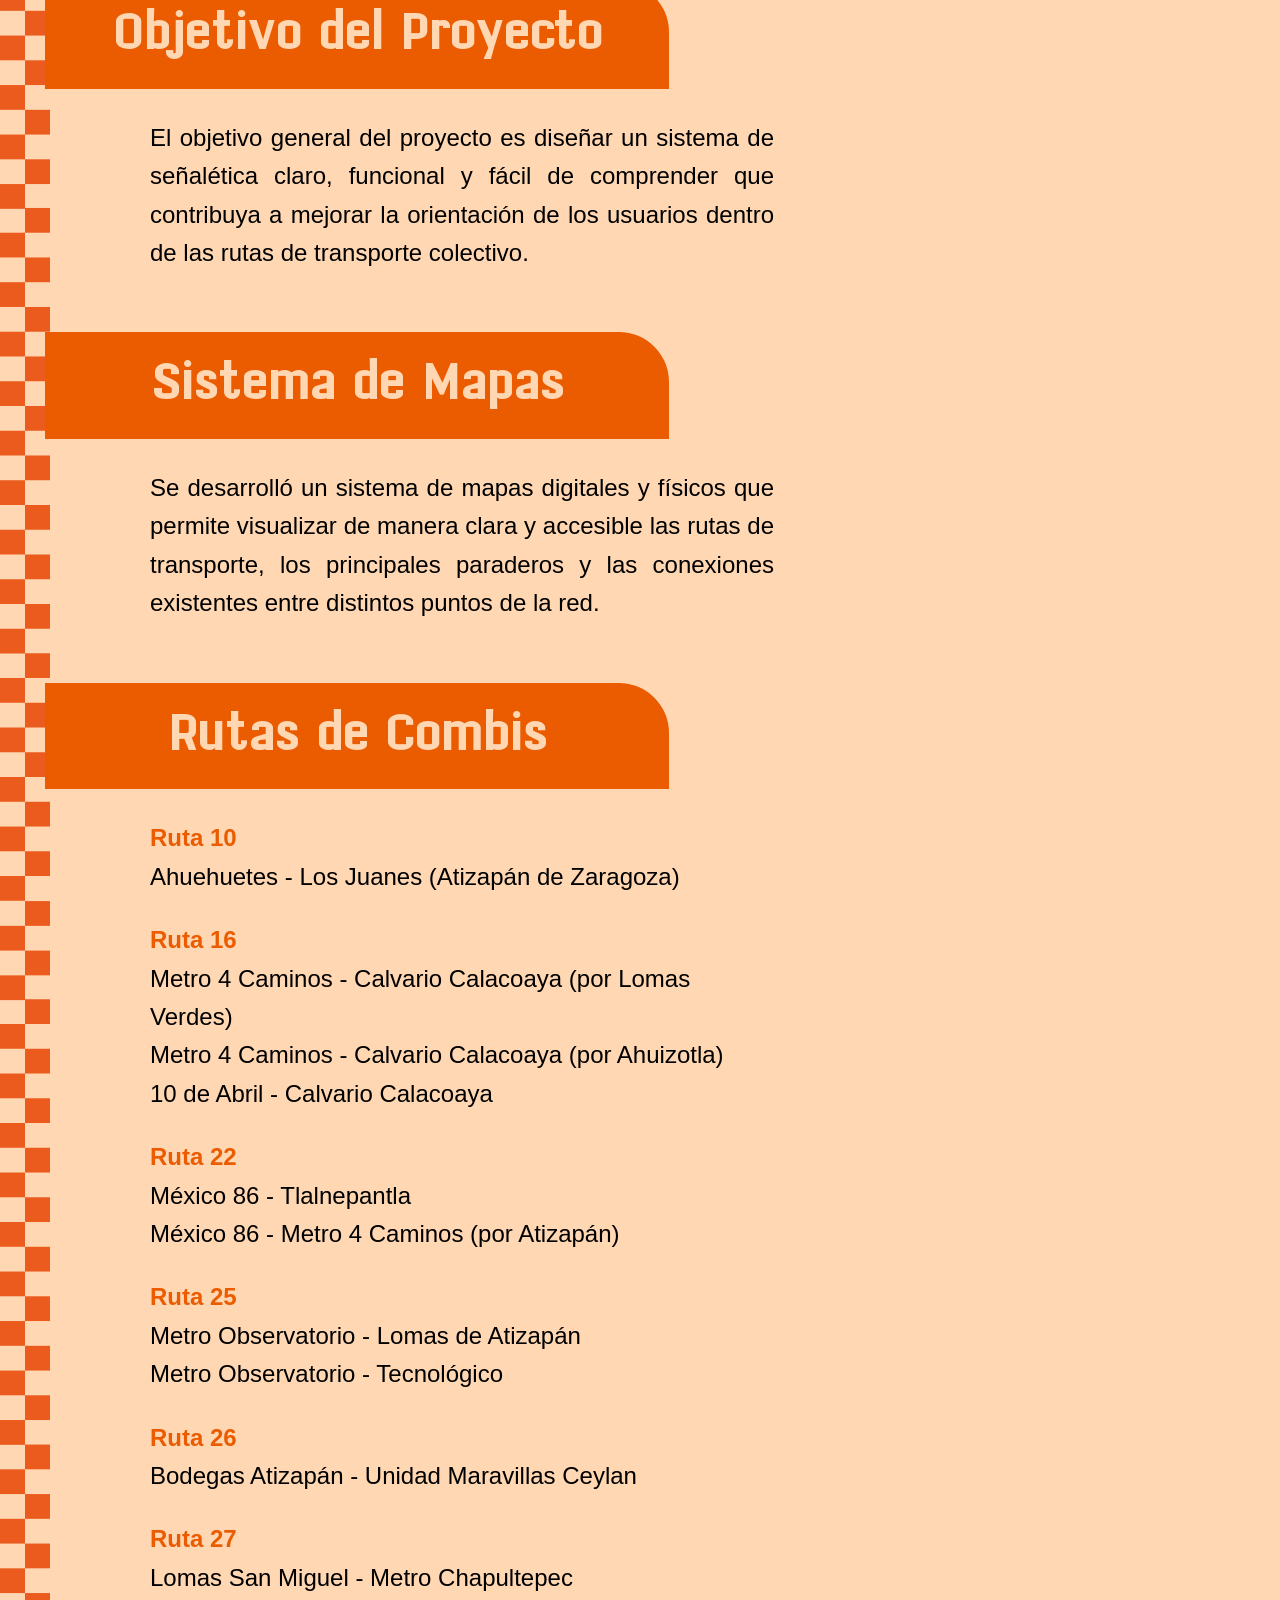
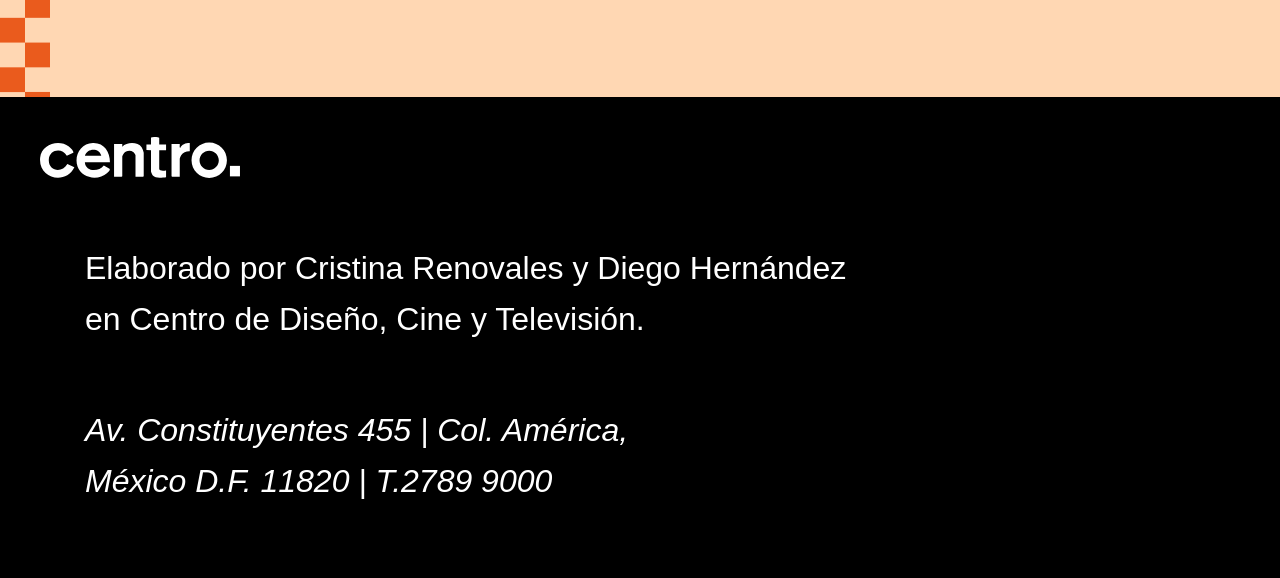
==== commit c4d870f2: "style: Add background image to body and adjust layout for index section; update logo positioning" ====
--- a/docs/index.html
+++ b/docs/index.html
@@ -46,23 +46,24 @@
 
     </section>
 
-    <aside id="main-content">
-        <h3>Índice</h3>
-        <img src="../img/Asset.svg" alt="logo combi guia" width="300">
-        <nav>
+   <aside id="main-content">
 
-            <ul>
+    <img src="../img/Asset.svg"
+         alt="logo combi guia"
+         class="combi-logo">
 
-                <li><a href="#problematica">Problemáticas Detectadas</a></li>
-                <li><a href="#objetivo">Objetivo del Proyecto</a></li>
-                <li><a href="#sistema-mapas">Sistema de Mapas</a></li>
-                <li><a href="#rutas-combis">Rutas de Combis</a></li>
+    <h3>Índice</h3>
 
-            </ul>
+    <nav>
+        <ul>
+            <li><a href="#problematica">Problemáticas Detectadas</a></li>
+            <li><a href="#objetivo">Objetivo del Proyecto</a></li>
+            <li><a href="#sistema-mapas">Sistema de Mapas</a></li>
+            <li><a href="#rutas-combis">Rutas de Combis</a></li>
+        </ul>
+    </nav>
 
-        </nav>
-
-    </aside>
+</aside>
 
     <main>
 
--- a/css/docs.css
+++ b/css/docs.css
@@ -40,6 +40,10 @@
 
 body{
     background: var(--background-color);
+    background-image: url('../img/Recurso.svg');
+    background-repeat: no-repeat;
+    background-position: left top;
+    background-size: 49.5px;
     color: var(--text-color);
     font-family: var(--body-font);
     line-height: 1.6;
@@ -114,7 +118,7 @@
     font-family: var(--body-font);
     font-size: 30px;
     position: relative;
-    margin:60px 10px 30px 0px;
+     margin: 60px 0 30px auto;
     width: 50%;
     z-index: 1;
     border-top-left-radius: 80px;
@@ -201,7 +205,6 @@
 }
 
 footer img{
-    position:absolute;
     right: 10px;
     top: 20px;
     z-index: 2;
@@ -241,16 +244,17 @@
 img[alt="Cuadros"]
 {
     position:absolute;
-    left:0px;
+    left:10px;
     top: 0px;
     z-index: -1;
 }
 
-img[src$="Asset.svg"] {
-    left: 0px;     
-    top: px;          
-    z-index: 2; 
-          /* Capa por encima del rectángulo naranja */
+.combi-logo{
+    position:absolute;
+    left:-620px;
+    top:235px;
+    width:380px;
+    z-index:2;
 }
 
 @media (orientation: portrait) {
